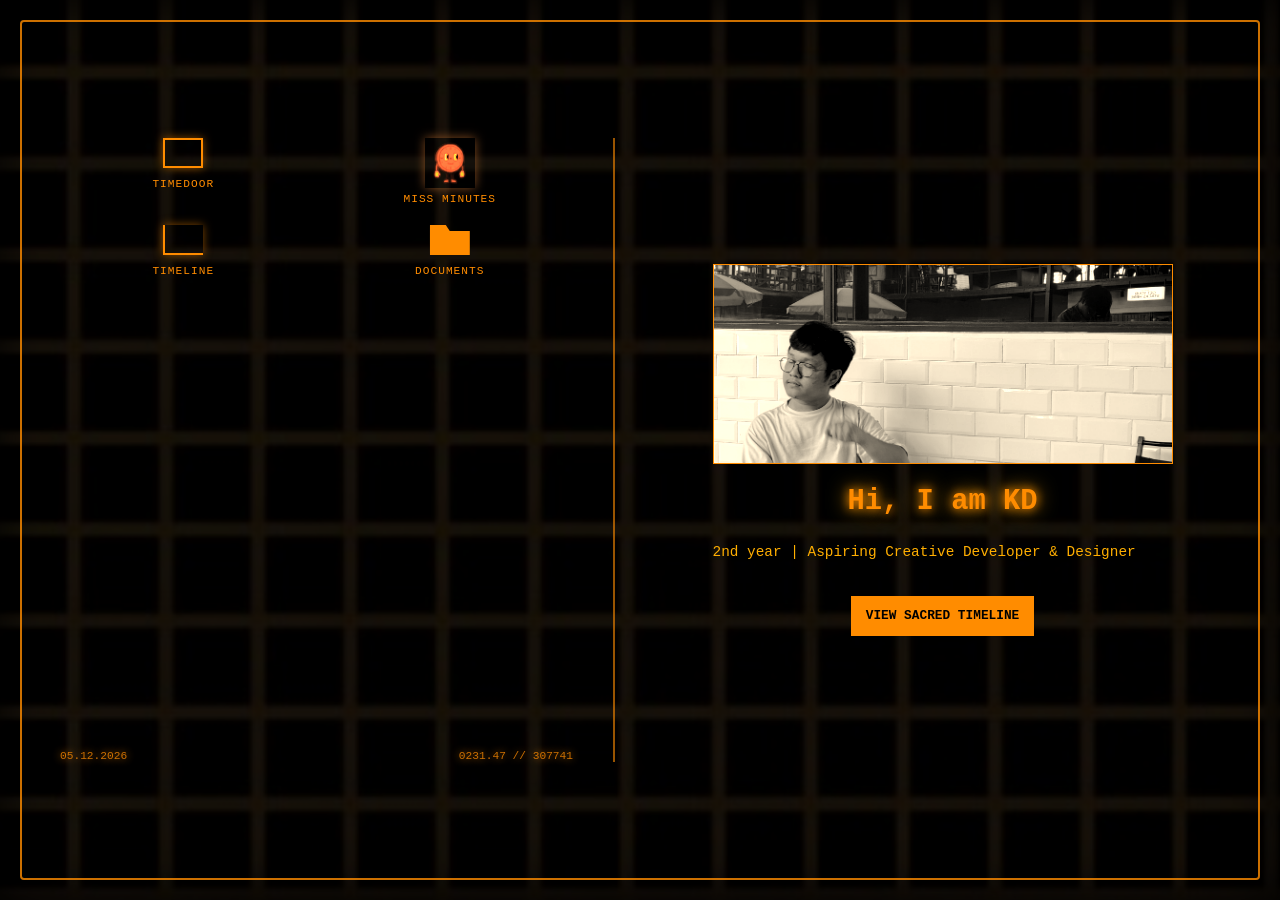
==== index.html @ 542b7408 "Add favicon link to index.html Added favicon link to the head section of the HTML." ====
<!DOCTYPE html>
<html lang="en">
<head>
  <meta charset="UTF-8">
  <meta name="viewport" content="width=device-width, initial-scale=1.0">
  <title>Home</title>
  <link rel="stylesheet" href="ui.css">
  <link rel="icon" type="image/x-icon" href="./assets/icons/miss-minute.ico"> 
</head>
<body class="home-page">
  <!-- Monitor Container -->
  <div class="monitor-container">
    <div class="screen-frame">
      <div class="monitor-content">
        
        <!-- Left Terminal UI -->
        <section class="terminal-ui">
          <!-- Grid Menu with Clickable Links -->
          <div class="grid-menu">
            <div class="menu-item">
              <a href="index.html">
                <div class="icon-box"></div>
                <span>TIMEDOOR</span>
              </a>
            </div>
            <div class="menu-item">
              <a href="about.html">
                <img src="./assets/projects/idle/miss-minute-idle-0.png" alt="Miss Minutes" class="menu-icon">
                <span>MISS MINUTES</span>
              </a>
            </div>
            <div class="menu-item">
              <a href="project.html">
                <div class="icon-graph"></div>
                <span>TIMELINE</span>
              </a>
            </div>
            <div class="menu-item">
              <a href="contact.html">
                <div class="icon-folder"></div>
                <span>DOCUMENTS</span>
              </a>
            </div>
          </div>

          <!-- Footer Stats -->
          <div class="footer-stats">
    <span>05.12.2026</span>
    <span>0231.47 // 307741</span>
          </div>
        </section>

        <!-- Right Profile Card -->
        <section class="profile-card-container">
          <div class="profile-box fade-in">
            <div class="profile-img-wrap">
              <img src="./assets/personal pic.jpg" alt="ARGATE Profile Picture" class="profile-pic">
            </div>
            <div class="profile-info">
              <h1 class="glitch-text">Hi, I am KD</h1>
              <p class="subject-tag">2nd year | Aspiring Creative Developer & Designer</p>
              <a href="project.html" class="tva-btn">VIEW SACRED TIMELINE</a>
            </div>
          </div>
        </section>

      </div>
    </div>
  </div>
  <script src="function.js"></script>
</body>
</html>
---- ui.css ----
/* --- TVA TEMPAD CORE VARIABLES --- */
:root {
  --tva-orange: #ff8c00;
  --tva-amber: #ffae00;
  --tva-dark-brn: #1a0f00;
  --tva-bg-tan: #c5b358;
  --tva-screen-bg: #0d0800;
  --tva-border: #5e3a00;
  --tva-glow: 0 0 10px rgba(255, 140, 0, 0.5);
}

/* --- Global Reset & CRT Styling --- */
* { margin: 0; padding: 0; box-sizing: border-box; }

a {
  text-decoration: none;
  color: inherit;
}

/* --- Background Image --- */
body.home-page {
  font-family: 'Courier New', Courier, monospace;
  height: 100vh;
  width: 100vw;
  display: flex;
  overflow: hidden;
  background-image: url("assets/bg.jpg"); /* <-- your image path */
  background-size: cover;
  background-position: center;
  background-repeat: no-repeat;
}

/* Dark overlay for readability */
body.home-page::before {
  content: "";
  position: absolute;
  top: 0; left: 0; right: 0; bottom: 0;
  background: rgba(0,0,0,0.6);
  z-index: 0;
}

.monitor-container,
.screen-frame {
  position: relative;
  z-index: 1;
}

/* --- Monitor Container Full Screen --- */
.monitor-container {
  width: 100vw;
  height: 100vh;
  position: relative;
  padding: 0;
  box-shadow: var(--tva-glow);
}

.screen-frame {
  height: 100%;
  width: 100%;
  padding: 40px;
  position: relative;
  box-shadow: inset 0 0 50px black;
  border: none;
  overflow: hidden;
}

.screen-frame::before {
  content: "";
  position: absolute;
  top: 20px; left: 20px; right: 20px; bottom: 20px;
  border: 2px solid var(--tva-orange);
  border-radius: 4px;
  pointer-events: none;
  opacity: 0.8;
}

/* --- Layout Adjustments for Large Screen --- */
.monitor-content {
  display: grid;
  grid-template-columns: 1fr 1fr;
  gap: 50px;
  height: 100%;
  padding: 20px;
  z-index: 5;
  position: relative;
  align-items: center;
  flex: 1;                   /* fills available space */
  overflow: hidden;
}

/* --- Left Terminal UI --- */
.terminal-ui {
  text-align: left;
  color: var(--tva-orange);
  border-right: 2px solid rgba(255, 140, 0, 0.6);
  padding-right: 40px;
  height: 80%;
  display: flex;
  flex-direction: column;
  justify-content: space-between;
}

.grid-menu {
  display: grid;
  grid-template-columns: repeat(2, 1fr);
  gap: 20px;
  margin-bottom: 40px;
}

.menu-item {
  display: flex;
  flex-direction: column;
  align-items: center;
  font-size: 0.7rem;
  letter-spacing: 1px;
}

.menu-item a {
  display: flex;
  flex-direction: column;
  align-items: center;
  color: var(--tva-orange);
  transition: 0.3s;
}

.menu-item a:hover {
  color: var(--tva-amber);
  transform: scale(1.05);
}

.menu-icon {
  width: 50px;
  height: 50px;
  margin-bottom: 5px;
  filter: sepia(1) saturate(5) hue-rotate(-30deg);
  box-shadow: var(--tva-glow);
}

/* Placeholder Icons */
.icon-box, .icon-graph, .icon-folder {
  box-shadow: var(--tva-glow);
}

.icon-box { width: 40px; height: 30px; border: 2px solid var(--tva-orange); margin-bottom: 10px; }
.icon-graph { width: 40px; height: 30px; border-left: 2px solid var(--tva-orange); border-bottom: 2px solid var(--tva-orange); margin-bottom: 10px; }
.icon-folder { width: 40px; height: 30px; background: var(--tva-orange); clip-path: polygon(0 0, 40% 0, 50% 20%, 100% 20%, 100% 100%, 0 100%); margin-bottom: 10px; }

/* Footer Stats */
.footer-stats {
  display: flex;
  justify-content: space-between;
  margin-top: 30px;
  font-size: 0.7rem;
  opacity: 0.8;
  text-shadow: 0 0 8px var(--tva-orange);
}

/* --- Right Side: Profile Card --- */
.profile-card-container {
  display: flex;
  align-items: center;
  justify-content: center;
  height: 100%;             /* ensures it respects the screen-frame */
  overflow: hidden;
  position: relative;
}

.profile-box {
  padding: 20px;
  width: 95%;               /* responsive width inside frame */
  max-width: 500px;         /* cap on desktop */
  max-height: 90%;          /* ensures it never exceeds frame height */
  text-align: center;
  border-radius: 8px;
  overflow-y: auto;         /* scrolls internally if content is too tall */
}

.profile-img-wrap {
  border: 1px solid var(--tva-orange);
  margin-bottom: 15px;
  overflow: hidden;
  height: 200px;
}

.profile-pic {
  width: 100%;
  height: 100%;
  object-fit: cover;
  filter: grayscale(100%) contrast(1.2) sepia(0.5);
}

.profile-info {
  display: flex;
  flex-direction: column;
  align-items: flex-start;
  text-align: justify;
  line-height: 1.6;
  word-wrap: break-word;  /* Breaks long words */
  overflow-wrap: break-word;
}

.profile-info h1 {
  font-size: 1.8rem;
  margin-bottom: 1rem;
  text-align: center;
  width: 100%;
  color: var(--tva-orange);
  text-shadow: 0 0 10px var(--tva-orange), 0 0 20px var(--tva-amber);
}

.profile-info p {
  font-size: 0.9rem;
  color: var(--tva-amber);
  margin-bottom: 1rem;
}

.profile-box::-webkit-scrollbar {
  display: none;             /* hide scrollbar (Chrome, Safari, Edge) */
}

/* --- TVA Buttons --- */
.tva-btn {
  background: var(--tva-orange);
  color: black;
  border: none;
  padding: 10px 15px;
  font-weight: bold;
  text-transform: uppercase;
  cursor: pointer;
  display: inline-block;
  font-size: 0.8rem;
  transition: 0.3s;
  margin-top: 1rem;
  align-self: center;
}

.tva-btn:hover {
  background: white;
  box-shadow: 0 0 20px white;
}

/* --- Glitch Animation --- */
.glitch-text {
  animation: flicker 0.2s infinite;
}

@keyframes flicker {
  0% { opacity: 0.9; }
  100% { opacity: 1; }
}

/* --- Fade In --- */
.fade-in { opacity: 0; animation: fadeIn 1.5s forwards; }
@keyframes fadeIn { to { opacity: 1; transform: translateY(0); } }

/* --- Responsive Adjustments --- */
@media (max-width: 1024px) {
  .profile-box {
    max-width: 90%;
    max-height: 85%;
  }
}

@media (max-width: 768px) {
  .monitor-content {
    grid-template-columns: 1fr;
    gap: 20px;
    padding: 10px;
  }

  .terminal-ui {
    border-right: none;
    border-bottom: 2px solid rgba(255, 140, 0, 0.6);
    padding-right: 0;
    padding-bottom: 20px;
  }

  .profile-box {
    max-width: 95%;
    max-height: 80%;
    margin: 0 auto;
  }

  .profile-info p {
    font-size: 0.85rem;
  }
}

@media (max-width: 480px) {
  .profile-box {
    padding: 15px;
    max-height: 75%;
  }

  .profile-info h1 {
    font-size: 1.4rem;
  }

  .profile-info p {
    font-size: 0.8rem;
    line-height: 1.4;
  }
}

.action-list {
  flex: 1;
  display: flex;
  flex-direction: column;
  margin-bottom: 10px;
}

.action-buttons {
  display: flex;
  flex-direction: column;
  gap: 10px;
}

.action-buttons button {
  background: rgba(255, 140, 0, 0.1);
  color: var(--tva-orange);
  border: none;
  padding: 10px 15px;
  font-size: 0.85rem;
  text-transform: uppercase;
  cursor: pointer;
  transition: 0.3s;
  text-align: left;
  box-shadow: 0 0 10px rgba(255, 140, 0, 0.5);
  border-radius: 4px;
  width: 100%;
}

.action-buttons button:hover {
  background: var(--tva-orange);
  color: black;
  box-shadow: 0 0 15px var(--tva-amber);
}

/* Responsive scaling */
@media (max-width: 768px) {
  .action-buttons button {
    font-size: 0.75rem;
    padding: 8px 12px;
  }
}

@media (max-width: 480px) {
  .action-buttons button {
    font-size: 0.7rem;
    padding: 6px 10px;
  }
}

/* Skills icons */
.skills-icons {
  display: flex;
  flex-wrap: wrap;
  gap: 15px;
  justify-content: center;
}

.skills-icons div {
  display: flex;
  flex-direction: column;
  align-items: center;
  width: 70px;
}

.skills-icons img {
  width: 40px;
  height: 40px;
  margin-bottom: 5px;
  filter: drop-shadow(0 0 5px var(--tva-orange));
}

/* Image card grid */
.card-grid {
  display: grid;
  grid-template-columns: repeat(auto-fit, minmax(140px, 1fr));
  gap: 15px;
  width: 100%;
}

.card {
  background: rgba(255, 140, 0, 0.1);
  box-shadow: 0 0 10px rgba(255, 140, 0, 0.5);
  border-radius: 6px;
  overflow: hidden;
  text-align: center;
  transition: transform 0.3s;
}

.card:hover {
  transform: scale(1.05);
  box-shadow: 0 0 15px var(--tva-amber);
}

.card img {
  width: 100%;
  height: 120px;
  object-fit: cover;
}

.card p {
  font-size: 0.8rem;
  color: var(--tva-amber);
  padding: 5px;
}

/* Responsive adjustments */
@media (max-width: 768px) {
  .card-grid {
    grid-template-columns: repeat(auto-fit, minmax(120px, 1fr));
  }
  .card img {
    height: 100px;
  }
}

@media (max-width: 480px) {
  .card-grid {
    grid-template-columns: repeat(auto-fit, minmax(100px, 1fr));
  }
  .card img {
    height: 80px;
  }
}

/* Toolbar above profile box */
.info-toolbar {
  display: flex;
  flex-wrap: wrap;
  justify-content: center;   /* centers horizontally */
  align-items: center;       /* keeps vertical alignment */
  gap: 12px;
  margin-bottom: 20px;
  width: 100%;
}

.info-toolbar button {
  background: rgba(255, 140, 0, 0.1);
  color: var(--tva-orange);
  border: none;
  padding: 8px 14px;
  font-size: 0.85rem;
  text-transform: uppercase;
  cursor: pointer;
  transition: 0.3s;
  box-shadow: 0 0 10px rgba(255, 140, 0, 0.5);
  border-radius: 4px;
}

.info-toolbar button:hover,
.info-toolbar button.active {
  background: var(--tva-orange);
  color: black;
  box-shadow: 0 0 15px var(--tva-amber);
}

/* Responsive adjustments */
@media (max-width: 768px) {
  .info-toolbar {
    gap: 8px;
  }
  .info-toolbar button {
    font-size: 0.75rem;
    padding: 6px 10px;
  }
}

@media (max-width: 480px) {
  .info-toolbar {
    flex-direction: column;   /* stack vertically on small screens */
    align-items: center;      /* keep centered */
  }
  .info-toolbar button {
    width: 100%;
    max-width: 200px;
  }
}

/* Timeline wrapper: allow vertical scroll */
.timeline-wrapper {
  display: flex;
  justify-content: center;
  align-items: flex-start;
  width: 100%;
  height: 100%;
  overflow-y: auto;          /* enable vertical scrolling */
  overflow-x: hidden;        /* prevent horizontal cut-off */
  scrollbar-width: none;     /* Firefox */
  -ms-overflow-style: none;  /* IE */
}
.timeline-wrapper::-webkit-scrollbar { display: none; }

/* Timeline container */
.timeline-container {
  padding: 2rem;
  text-align: center;
  position: relative;
  max-width: 800px;
  width: 100%;
  overflow: visible;          /* cards can expand outward */
}

/* Timeline trunk */
.timeline {
  position: relative;
  display: flex;
  flex-direction: column;
  align-items: center;
  overflow: visible;
}
.timeline::before {
  content: '';
  position: absolute;
  left: 50%;
  top: 0;
  bottom: 0;
  width: 4px;
  background: var(--tva-orange);
  transform: translateX(-50%);
  box-shadow: 0 0 15px var(--tva-orange), 0 0 30px var(--tva-amber);
}

/* Timeline items */
.timeline-item {
  position: relative;
  width: 100%;
  margin: 5rem 0;
  opacity: 0;
  transform: translateY(20px);
  transition: opacity 1s ease, transform 1s ease;
  overflow: visible !important;
}

.timeline-item.visible {
  opacity: 1;
  transform: translateY(0);
}

/* Orb markers */
.orb {
  position: absolute;
  left: 50%;
  top: 0;
  transform: translate(-50%, -50%);
  width: 16px;
  height: 16px;
  background: var(--tva-orange);
  border-radius: 50%;
  box-shadow: 0 0 12px var(--tva-orange), 0 0 24px var(--tva-amber);
}

/* Branch curves with flowing animation */
.branch {
  position: absolute;
  top: 0;
  width: 100px;
  height: 50px;
}
.branch path {
  stroke: var(--tva-orange);
  stroke-width: 2.5;
  fill: none;
  filter: drop-shadow(0 0 6px var(--tva-orange));
  stroke-dasharray: 300;      /* length of path */
  stroke-dashoffset: 300;
  animation: drawBranch 1.5s ease forwards;
}
@keyframes drawBranch {
  to { stroke-dashoffset: 0; }
}

/* Flip cards */
.flip-card {
  position: absolute;
  top: 0;
  transform: translateY(-50%);
  width: 180px;
  height: 110px;
  perspective: 1000px;
  cursor: pointer;
  z-index: 5;
}
.flip-card-inner {
  width: 100%;
  height: 100%;
  transition: transform 0.8s, width 0.8s, height 0.8s;
  transform-style: preserve-3d;
}
.flip-card.flipped .flip-card-inner {
  transform: rotateY(180deg);
  width: 220px;
  height: 165px;
}

/* Right‑side cards (ByteMeds, Snake Game, Future Projects) */
.flip-card.right-card {
  width: 180px;
  height: 110px;
}
/* RIGHT SIDE FLIP */
.flip-card.right-card.flipped .flip-card-inner {
  transform: rotateY(-180deg);
  width: 220px;
  height: 165px;
}

/* Card faces */
.flip-card-front, .flip-card-back {
  position: absolute;
  width: 100%;
  height: 100%;
  backface-visibility: hidden;
  border: 1px solid var(--tva-orange);
  border-radius: 10px;
  padding: 1rem;
  background: rgba(20,20,20,0.85);
  color: var(--tva-amber);
  box-shadow: 0 0 12px var(--tva-orange), 0 0 24px var(--tva-amber);
  text-shadow: 0 0 6px var(--tva-orange), 0 0 12px var(--tva-amber);
  overflow-wrap: break-word;
}

.flip-card-back {
  transform: rotateY(180deg);
  overflow-y: auto;          /* keep scrolling if text is long */
  scrollbar-width: none;     /* Firefox */
  -ms-overflow-style: none;  /* IE/Edge */
}

/* Hide scrollbar for WebKit browsers */
.flip-card-back::-webkit-scrollbar {
  display: none;
}

/* Glitch text effect */
.glitch-text {
  position: relative;
  color: var(--tva-orange);
  animation: flicker 0.2s infinite;
}
.glitch-text::before,
.glitch-text::after {
  content: attr(data-text);
  position: absolute;
  left: 0;
  width: 100%;
  overflow: hidden;
  clip: rect(0, 900px, 0, 0);
}
.glitch-text::before {
  animation: glitchTop 1s infinite linear alternate-reverse;
  color: var(--tva-amber);
}
.glitch-text::after {
  animation: glitchBottom 1s infinite linear alternate-reverse;
  color: #fff;  
}

@keyframes flicker {
  0% { opacity: 0.9; }
  100% { opacity: 1; }
}
@keyframes glitchTop {
  0% { clip: rect(0, 9999px, 0, 0); }
  50% { clip: rect(0, 9999px, 100%, 0); transform: translate(-2px, -2px); }
  100% { clip: rect(0, 9999px, 0, 0); }
}
@keyframes glitchBottom {
  0% { clip: rect(0, 9999px, 0, 0); }
  50% { clip: rect(0, 9999px, 100%, 0); transform: translate(2px, 2px); }
  100% { clip: rect(0, 9999px, 0, 0); }
}

.flip-card-front h2 { margin: 0; font-size: 1rem; color: var(--tva-orange); }
.flip-card-front small { color: var(--tva-amber); font-size: 0.85rem; }
.flip-card-back { transform: rotateY(180deg); overflow-y: auto; }

/* Alignment */
.timeline-item:nth-child(odd) .branch { left: 50%; }
.timeline-item:nth-child(odd) .flip-card {  left: calc(50% + 70px); }

/* Right side cards anchored closer to trunk */
/* Right side branch */
.timeline-item:nth-child(even) .branch {
  right: 50%;
  transform: scaleX(-1);
}

/* RIGHT SIDE CARD FIX */
.timeline-item:nth-child(even) .flip-card.right-card {
  left: calc(50% - 290px);
  right: calc(50% + 90px);
  transform-origin: left center;
}

/* Expanded state */
.timeline-item:nth-child(even) .flip-card.right-card.flipped {
  z-index: 20;
}
/* Responsive scaling */
@media (max-width: 768px) {
  .branch { width: 65px; height: 35px; }
  .flip-card { width: 160px; height: 100px; }
  .flip-card.flipped .flip-card-inner { width: 210px; height: 150px; }
  .flip-card.right-card { width: 180px; height: 105px; }
  .flip-card.right-card.flipped .flip-card-inner {
    transform: rotateY(-180deg);
    width: 230px; height: 160px;
  }
  .timeline-item:nth-child(even) .flip-card.right-card { right: calc(50% - 15px); }
}

@media (max-width: 480px) {
  .branch { width: 55px; height: 30px; }
  .flip-card { width: 140px; height: 90px; }
  .flip-card.flipped .flip-card-inner { width: 190px; height: 130px; }
  .flip-card.right-card { width: 160px; height: 95px; }
  .flip-card.right-card.flipped .flip-card-inner {
    transform: rotateY(-180deg);
    width: 200px; height: 140px;
  }
  .timeline-item:nth-child(even) .flip-card.right-card { right: calc(50% - 10px); }
}

/* Image inside flip card */
.flip-card-front img,
.flip-card-back img {
  width: 100%;
  height: 90px;        /* smaller height */
  object-fit: cover;   /* crop to fit neatly */
  border-bottom: 1px solid var(--tva-orange);
  margin-bottom: 8px;
}

/* Adjust card text spacing */
.flip-card-front h2,
.flip-card-back h3 {
  font-size: 0.9rem;
  margin: 0 0 6px 0;
}

.flip-card-front small {
  font-size: 0.75rem;
  color: var(--tva-amber);
}
.flip-card-back p {
  font-size: 0.8rem;
  line-height: 1.4;
}



/* Container & Bubble */
.mm-container {
    position: fixed;
    bottom: 50px;
    right: 50px;
    z-index: 10000;
    display: flex;
    flex-direction: column;
    align-items: center;
    cursor: grab;
    transition: transform 0.5s cubic-bezier(0.175, 0.885, 0.32, 1.275);
    user-select: none;
}

.mm-sprite {
    width: 120px;
    height: 120px;
    background-size: contain;
    background-repeat: no-repeat;
    background-position: center;
    image-rendering: pixelated; /* Optional: keeps art sharp */
}

/* SLEEPING (6 Frames) */
.mm-sprite.sleeping {
    animation: mm-sleep 1.8s steps(1) infinite !important;
}
@keyframes mm-sleep {
    0%, 16.6% { background-image: url('assets/projects/sleeping/miss-minute-sleeping-0.png'); }
    16.7%, 33.2% { background-image: url('assets/projects/sleeping/miss-minute-sleeping-1.png'); }
    33.3%, 49.8% { background-image: url('assets/projects/sleeping/miss-minute-sleeping-2.png'); }
    50%, 66.5% { background-image: url('assets/projects/sleeping/miss-minute-sleeping-3.png'); }
    66.6%, 83.1% { background-image: url('assets/projects/sleeping/miss-minute-sleeping-4.png'); }
    83.2%, 100% { background-image: url('assets/projects/sleeping/miss-minute-sleeping-5.png'); }
}

/* WALKING (9 Frames) */
.mm-sprite.walking {
    animation: mm-walk 0.9s steps(1) infinite !important;
}
@keyframes mm-walk {
    0%, 11.1% { background-image: url('assets/projects/walking/miss-minute-walking-0.png'); }
    11.2%, 22.2% { background-image: url('assets/projects/walking/miss-minute-walking-1.png'); }
    22.3%, 33.3% { background-image: url('assets/projects/walking/miss-minute-walking-2.png'); }
    33.4%, 44.4% { background-image: url('assets/projects/walking/miss-minute-walking-3.png'); }
    44.5%, 55.5% { background-image: url('assets/projects/walking/miss-minute-walking-4.png'); }
    55.6%, 66.6% { background-image: url('assets/projects/walking/miss-minute-walking-5.png'); }
    66.7%, 77.7% { background-image: url('assets/projects/walking/miss-minute-walking-6.png'); }
    77.8%, 88.8% { background-image: url('assets/projects/walking/miss-minute-walking-7.png'); }
    88.9%, 100% { background-image: url('assets/projects/walking/miss-minute-walking-8.png'); }
}

/* IDLE (6 Frames) */
.mm-sprite.idle {
    animation: mm-idle 1.2s steps(1) infinite !important;
}
@keyframes mm-idle {
    0%, 16.6% { background-image: url('assets/projects/idle/miss-minute-idle-0.png'); }
    16.7%, 33.2% { background-image: url('assets/projects/idle/miss-minute-idle-1.png'); }
    33.3%, 49.8% { background-image: url('assets/projects/idle/miss-minute-idle-2.png'); }
    50%, 66.5% { background-image: url('assets/projects/idle/miss-minute-idle-3.png'); }
    66.6%, 83.1% { background-image: url('assets/projects/idle/miss-minute-idle-4.png'); }
    83.2%, 100% { background-image: url('assets/projects/idle/miss-minute-idle-5.png'); }
}

/* GRAB (8 Frames) */
.mm-sprite.grab {
    animation: mm-grab 0.8s steps(1) infinite !important;
}
@keyframes mm-grab {
    0%, 12.5% { background-image: url('assets/projects/grab/miss-minute-grab-0.png'); }
    12.6%, 25% { background-image: url('assets/projects/grab/miss-minute-grab-1.png'); }
    25.1%, 37.5% { background-image: url('assets/projects/grab/miss-minute-grab-2.png'); }
    37.6%, 50% { background-image: url('assets/projects/grab/miss-minute-grab-3.png'); }
    50.1%, 62.5% { background-image: url('assets/projects/grab/miss-minute-grab-4.png'); }
    62.6%, 75% { background-image: url('assets/projects/grab/miss-minute-grab-5.png'); }
    75.1%, 87.5% { background-image: url('assets/projects/grab/miss-minute-grab-6.png'); }
    87.6%, 100% { background-image: url('assets/projects/grab/miss-minute-grab-7.png'); }
}

/* Speech Bubble */
.mm-speech-bubble {
    position: absolute;
    bottom: 130px;
    background: #ffae00;
    color: black;
    padding: 10px 15px;
    border-radius: 12px;
    font-size: 14px;
    font-weight: bold;
    border: 3px solid black;
    width: 160px;
    text-align: center;
    opacity: 0;
    transform: scale(0.5);
    transition: 0.3s cubic-bezier(0.175, 0.885, 0.32, 1.275);
    pointer-events: none;
}
.mm-speech-bubble.show {
    opacity: 1;
    transform: scale(1);
}

.profile-card-container p { 
    font-size: 0.9rem;
    color: var(--tva-amber);
    margin-bottom: 1rem;
}

/* Social icons */
.social-icons {
  display: flex;
  justify-content: center;
  gap: 20px;
  margin: 1rem 0;
}
.social-icons a img {
  width: 40px;
  height: 40px;
  filter: drop-shadow(0 0 6px var(--tva-orange));
  transition: transform 0.3s, filter 0.3s;
}
.social-icons a img:hover {
  transform: scale(1.2);
  filter: drop-shadow(0 0 12px var(--tva-amber));
}

/* Glitch effect */
.glitch-text { position: relative; color: var(--tva-orange); animation: flicker 0.2s infinite; }
.glitch-text::before, .glitch-text::after {
  content: attr(data-text);
  position: absolute; left: 0; width: 100%;
}
.glitch-text::before { color: var(--tva-amber); animation: glitchTop 1s infinite linear alternate-reverse; }
.glitch-text::after { color: #fff; animation: glitchBottom 1s infinite linear alternate-reverse; }
@keyframes flicker { 0%{opacity:0.9;}100%{opacity:1;} }
@keyframes glitchTop { 50%{transform:translate(-2px,-2px);} }
@keyframes glitchBottom { 50%{transform:translate(2px,2px);} }
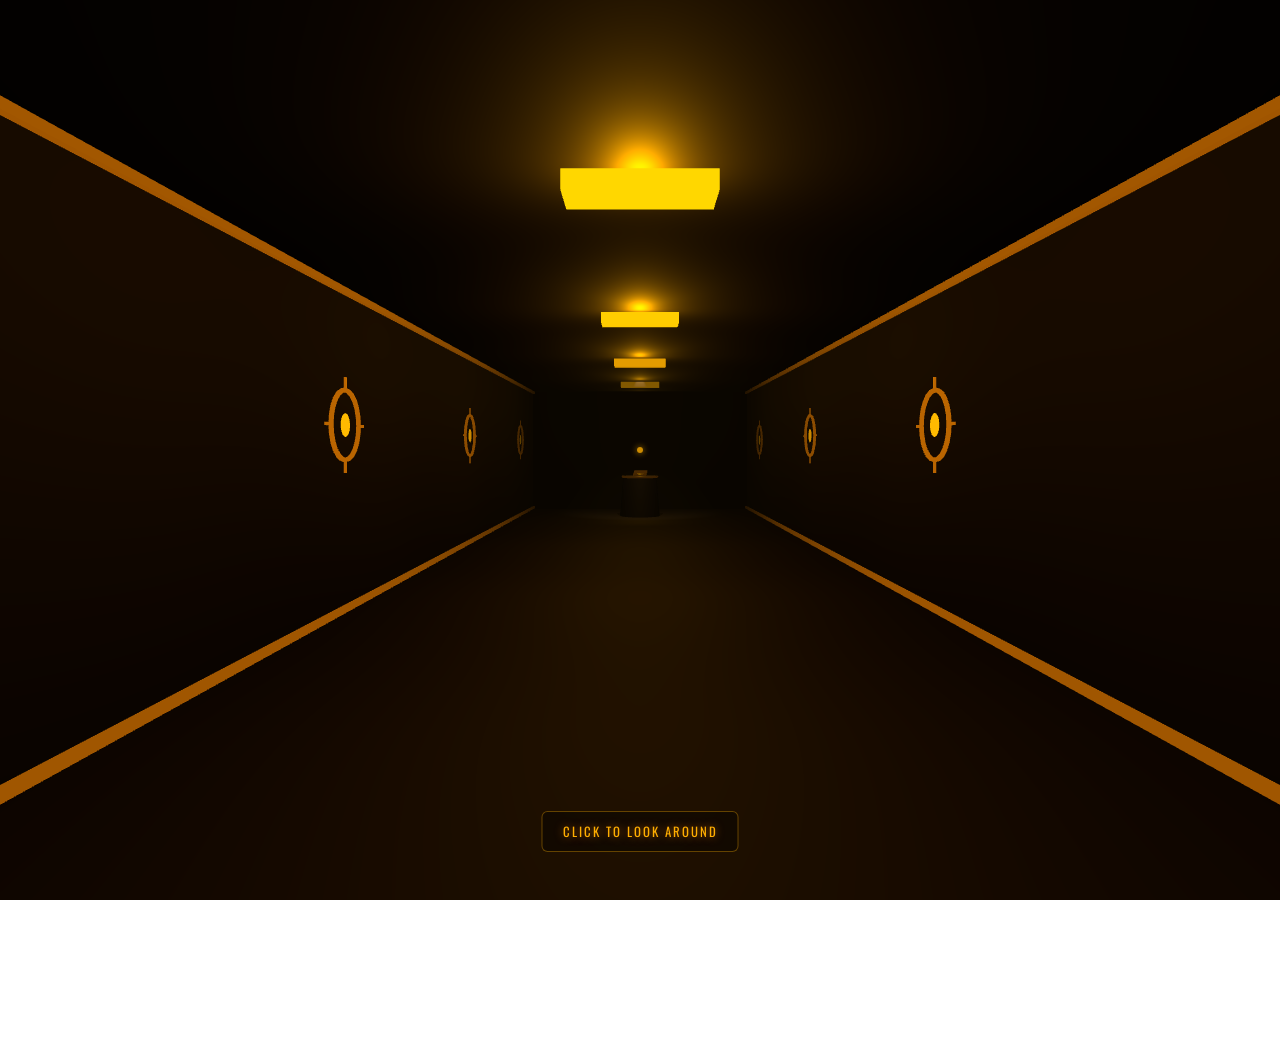
==== commit e4ed8b6a: "Rename main.html to index.html" ====
--- a/index.html
+++ b/index.html
@@ -1,72 +1,144 @@
-<!DOCTYPE html>
-<html lang="en">
-<head>
-  <meta charset="UTF-8">
-  <meta name="viewport" content="width=device-width, initial-scale=1.0">
-  <title>Home</title>
-  <link rel="stylesheet" href="ui.css">
-  <link rel="icon" type="image/x-icon" href="./assets/icons/miss-minute.ico"> 
-</head>
-<body class="home-page">
-  <!-- Monitor Container -->
-  <div class="monitor-container">
-    <div class="screen-frame">
-      <div class="monitor-content">
-        
-        <!-- Left Terminal UI -->
-        <section class="terminal-ui">
-          <!-- Grid Menu with Clickable Links -->
-          <div class="grid-menu">
-            <div class="menu-item">
-              <a href="index.html">
-                <div class="icon-box"></div>
-                <span>TIMEDOOR</span>
-              </a>
-            </div>
-            <div class="menu-item">
-              <a href="about.html">
-                <img src="./assets/projects/idle/miss-minute-idle-0.png" alt="Miss Minutes" class="menu-icon">
-                <span>MISS MINUTES</span>
-              </a>
-            </div>
-            <div class="menu-item">
-              <a href="project.html">
-                <div class="icon-graph"></div>
-                <span>TIMELINE</span>
-              </a>
-            </div>
-            <div class="menu-item">
-              <a href="contact.html">
-                <div class="icon-folder"></div>
-                <span>DOCUMENTS</span>
-              </a>
-            </div>
-          </div>
-
-          <!-- Footer Stats -->
-          <div class="footer-stats">
-    <span>05.12.2026</span>
-    <span>0231.47 // 307741</span>
-          </div>
-        </section>
-
-        <!-- Right Profile Card -->
-        <section class="profile-card-container">
-          <div class="profile-box fade-in">
-            <div class="profile-img-wrap">
-              <img src="./assets/personal pic.jpg" alt="ARGATE Profile Picture" class="profile-pic">
-            </div>
-            <div class="profile-info">
-              <h1 class="glitch-text">Hi, I am KD</h1>
-              <p class="subject-tag">2nd year | Aspiring Creative Developer & Designer</p>
-              <a href="project.html" class="tva-btn">VIEW SACRED TIMELINE</a>
-            </div>
-          </div>
-        </section>
-
-      </div>
-    </div>
-  </div>
-  <script src="function.js"></script>
-</body>
-</html>
+<!DOCTYPE html>
+<html lang="en">
+<head>
+  <meta charset="UTF-8">
+  <meta name="viewport" content="width=device-width, initial-scale=1.0">
+  <title>Home</title>
+  <link rel="stylesheet" href="ui.css">
+  <link rel="icon" type="image/x-icon" href="assets/icons/miss-minute.ico">
+</head>
+<body class="home-page">
+
+  <!-- ============ 3D TVA Headquarters scene ============ -->
+  <div id="tva-scene-root"></div>
+
+  <div id="tva-crosshair" aria-hidden="true"></div>
+
+  <div id="tva-click-to-look">Click to look around</div>
+  <div id="tva-move-hint">W A S D to walk</div>
+
+  <div id="tva-interact-prompt">
+    <span class="key-badge">E</span>
+    <span class="prompt-label">Interact</span>
+  </div>
+
+  <div id="tva-joystick-base">
+    <div id="tva-joystick-nub"></div>
+  </div>
+
+  <!-- ============ Cinematic intro ============ -->
+  <div id="cinematic-intro">
+    <div id="intro-text"></div>
+    <div id="intro-skip-hint">Click or press any key to skip</div>
+  </div>
+
+  <!-- ============ Portfolio overlay (opened via the Tempad) ============ -->
+  <div id="portfolio-overlay">
+    <button id="portfolio-close-btn" type="button">
+      <svg viewBox="0 0 24 24"><path d="M6 6l12 12M18 6L6 18" stroke-linecap="round"/></svg>
+      Exit Tempad
+    </button>
+
+    <!-- Ambient depth layers behind the glass -->
+    <div class="stage-backdrop"></div>
+    <div class="stage-motes">
+      <span></span><span></span><span></span><span></span><span></span><span></span>
+    </div>
+
+    <!-- Monitor Container -->
+    <div class="monitor-container">
+      <div class="monitor-rig">
+        <div class="screen-frame">
+          <div class="crt-overlay"></div>
+
+          <div class="monitor-content">
+
+            <!-- Left Terminal UI -->
+            <section class="terminal-ui">
+              <div class="terminal-ui-top">
+                <div class="temporal-aperture" aria-hidden="true">
+                  <svg viewBox="0 0 100 100">
+                    <circle class="ring-outer" cx="50" cy="50" r="46"/>
+                    <circle class="ring-mid" cx="50" cy="50" r="34"/>
+                    <circle class="ring-inner" cx="50" cy="50" r="22"/>
+                    <circle class="aperture-core" cx="50" cy="50" r="5"/>
+                    <line class="tick" x1="50" y1="4" x2="50" y2="12"/>
+                    <line class="tick" x1="50" y1="88" x2="50" y2="96"/>
+                    <line class="tick" x1="4" y1="50" x2="12" y2="50"/>
+                    <line class="tick" x1="88" y1="50" x2="96" y2="50"/>
+                  </svg>
+                </div>
+
+                <div class="terminal-eyebrow">TEMPAD OS // ACTIVE SESSION</div>
+
+                <!-- Grid Menu with Clickable Links -->
+                <div class="grid-menu">
+                  <div class="menu-item">
+                    <a href="main.html" class="active-program">
+                      <div class="menu-icon-wrap">
+                        <svg class="nav-icon" viewBox="0 0 24 24"><path d="M12 3c4 2 4 16 0 18M12 3c-4 2-4 16 0 18M4 12h16" stroke-linecap="round"/><rect x="3" y="3" width="18" height="18" rx="2"/></svg>
+                      </div>
+                      <span>TIMEDOOR</span>
+                    </a>
+                  </div>
+                  <div class="menu-item">
+                    <a href="about.html">
+                      <div class="menu-icon-wrap">
+                        <svg class="nav-icon" viewBox="0 0 24 24"><circle cx="12" cy="8" r="4"/><path d="M4 21c0-4.4 3.6-8 8-8s8 3.6 8 8" stroke-linecap="round"/></svg>
+                      </div>
+                      <span>MISS MINUTES</span>
+                    </a>
+                  </div>
+                  <div class="menu-item">
+                    <a href="project.html">
+                      <div class="menu-icon-wrap">
+                        <svg class="nav-icon" viewBox="0 0 24 24"><path d="M4 20V10M4 10a4 4 0 0 1 4-4h4M12 6a4 4 0 0 1 4 4v10M4 6h4M16 16h4" stroke-linecap="round" stroke-linejoin="round"/><circle cx="4" cy="4" r="2" fill="currentColor"/><circle cx="20" cy="20" r="2" fill="currentColor"/></svg>
+                      </div>
+                      <span>TIMELINE</span>
+                    </a>
+                  </div>
+                  <div class="menu-item">
+                    <a href="contact.html">
+                      <div class="menu-icon-wrap">
+                        <svg class="nav-icon" viewBox="0 0 24 24"><path d="M6 2h9l3 3v17H6z" stroke-linejoin="round"/><path d="M15 2v3h3" stroke-linejoin="round"/><path d="M9 12h6M9 16h6" stroke-linecap="round"/></svg>
+                      </div>
+                      <span>DOCUMENTS</span>
+                    </a>
+                  </div>
+                </div>
+              </div>
+
+              <!-- Footer Stats -->
+              <div class="footer-stats">
+                <span>05.12.2026</span>
+                <span>0231.47 // 307741</span>
+              </div>
+            </section>
+
+            <!-- Right Profile Card -->
+            <section class="profile-card-container">
+              <div class="profile-box fade-in">
+                <div class="profile-img-wrap">
+                  <img src="../portfolio copy/assets/personal pic.jpg" alt="ARGATE Profile Picture" class="profile-pic">
+                </div>
+                <div class="profile-info">
+                  <h1 class="glitch-text" data-text="Hi, I am KD">Hi, I am KD</h1>
+                  <p class="subject-tag">2nd year | Aspiring Creative Developer &amp; Designer</p>
+                  <a href="project.html" class="tva-btn">VIEW SACRED TIMELINE</a>
+                </div>
+              </div>
+            </section>
+
+          </div>
+        </div>
+      </div>
+    </div>
+  </div>
+
+  <script src="vendor/three.min.js"></script>
+  <script src="scene/tva-scene.js"></script>
+  <script src="scene/tva-intro.js"></script>
+  <script src="scene/tva-controls.js"></script>
+  <script src="function.js"></script>
+</body>
+</html>
--- a/ui.css
+++ b/ui.css
@@ -1,893 +1,1752 @@
-/* --- TVA TEMPAD CORE VARIABLES --- */
-:root {
-  --tva-orange: #ff8c00;
-  --tva-amber: #ffae00;
-  --tva-dark-brn: #1a0f00;
-  --tva-bg-tan: #c5b358;
-  --tva-screen-bg: #0d0800;
-  --tva-border: #5e3a00;
-  --tva-glow: 0 0 10px rgba(255, 140, 0, 0.5);
-}
-
-/* --- Global Reset & CRT Styling --- */
-* { margin: 0; padding: 0; box-sizing: border-box; }
-
-a {
-  text-decoration: none;
-  color: inherit;
-}
-
-/* --- Background Image --- */
-body.home-page {
-  font-family: 'Courier New', Courier, monospace;
-  height: 100vh;
-  width: 100vw;
-  display: flex;
-  overflow: hidden;
-  background-image: url("assets/bg.jpg"); /* <-- your image path */
-  background-size: cover;
-  background-position: center;
-  background-repeat: no-repeat;
-}
-
-/* Dark overlay for readability */
-body.home-page::before {
-  content: "";
-  position: absolute;
-  top: 0; left: 0; right: 0; bottom: 0;
-  background: rgba(0,0,0,0.6);
-  z-index: 0;
-}
-
-.monitor-container,
-.screen-frame {
-  position: relative;
-  z-index: 1;
-}
-
-/* --- Monitor Container Full Screen --- */
-.monitor-container {
-  width: 100vw;
-  height: 100vh;
-  position: relative;
-  padding: 0;
-  box-shadow: var(--tva-glow);
-}
-
-.screen-frame {
-  height: 100%;
-  width: 100%;
-  padding: 40px;
-  position: relative;
-  box-shadow: inset 0 0 50px black;
-  border: none;
-  overflow: hidden;
-}
-
-.screen-frame::before {
-  content: "";
-  position: absolute;
-  top: 20px; left: 20px; right: 20px; bottom: 20px;
-  border: 2px solid var(--tva-orange);
-  border-radius: 4px;
-  pointer-events: none;
-  opacity: 0.8;
-}
-
-/* --- Layout Adjustments for Large Screen --- */
-.monitor-content {
-  display: grid;
-  grid-template-columns: 1fr 1fr;
-  gap: 50px;
-  height: 100%;
-  padding: 20px;
-  z-index: 5;
-  position: relative;
-  align-items: center;
-  flex: 1;                   /* fills available space */
-  overflow: hidden;
-}
-
-/* --- Left Terminal UI --- */
-.terminal-ui {
-  text-align: left;
-  color: var(--tva-orange);
-  border-right: 2px solid rgba(255, 140, 0, 0.6);
-  padding-right: 40px;
-  height: 80%;
-  display: flex;
-  flex-direction: column;
-  justify-content: space-between;
-}
-
-.grid-menu {
-  display: grid;
-  grid-template-columns: repeat(2, 1fr);
-  gap: 20px;
-  margin-bottom: 40px;
-}
-
-.menu-item {
-  display: flex;
-  flex-direction: column;
-  align-items: center;
-  font-size: 0.7rem;
-  letter-spacing: 1px;
-}
-
-.menu-item a {
-  display: flex;
-  flex-direction: column;
-  align-items: center;
-  color: var(--tva-orange);
-  transition: 0.3s;
-}
-
-.menu-item a:hover {
-  color: var(--tva-amber);
-  transform: scale(1.05);
-}
-
-.menu-icon {
-  width: 50px;
-  height: 50px;
-  margin-bottom: 5px;
-  filter: sepia(1) saturate(5) hue-rotate(-30deg);
-  box-shadow: var(--tva-glow);
-}
-
-/* Placeholder Icons */
-.icon-box, .icon-graph, .icon-folder {
-  box-shadow: var(--tva-glow);
-}
-
-.icon-box { width: 40px; height: 30px; border: 2px solid var(--tva-orange); margin-bottom: 10px; }
-.icon-graph { width: 40px; height: 30px; border-left: 2px solid var(--tva-orange); border-bottom: 2px solid var(--tva-orange); margin-bottom: 10px; }
-.icon-folder { width: 40px; height: 30px; background: var(--tva-orange); clip-path: polygon(0 0, 40% 0, 50% 20%, 100% 20%, 100% 100%, 0 100%); margin-bottom: 10px; }
-
-/* Footer Stats */
-.footer-stats {
-  display: flex;
-  justify-content: space-between;
-  margin-top: 30px;
-  font-size: 0.7rem;
-  opacity: 0.8;
-  text-shadow: 0 0 8px var(--tva-orange);
-}
-
-/* --- Right Side: Profile Card --- */
-.profile-card-container {
-  display: flex;
-  align-items: center;
-  justify-content: center;
-  height: 100%;             /* ensures it respects the screen-frame */
-  overflow: hidden;
-  position: relative;
-}
-
-.profile-box {
-  padding: 20px;
-  width: 95%;               /* responsive width inside frame */
-  max-width: 500px;         /* cap on desktop */
-  max-height: 90%;          /* ensures it never exceeds frame height */
-  text-align: center;
-  border-radius: 8px;
-  overflow-y: auto;         /* scrolls internally if content is too tall */
-}
-
-.profile-img-wrap {
-  border: 1px solid var(--tva-orange);
-  margin-bottom: 15px;
-  overflow: hidden;
-  height: 200px;
-}
-
-.profile-pic {
-  width: 100%;
-  height: 100%;
-  object-fit: cover;
-  filter: grayscale(100%) contrast(1.2) sepia(0.5);
-}
-
-.profile-info {
-  display: flex;
-  flex-direction: column;
-  align-items: flex-start;
-  text-align: justify;
-  line-height: 1.6;
-  word-wrap: break-word;  /* Breaks long words */
-  overflow-wrap: break-word;
-}
-
-.profile-info h1 {
-  font-size: 1.8rem;
-  margin-bottom: 1rem;
-  text-align: center;
-  width: 100%;
-  color: var(--tva-orange);
-  text-shadow: 0 0 10px var(--tva-orange), 0 0 20px var(--tva-amber);
-}
-
-.profile-info p {
-  font-size: 0.9rem;
-  color: var(--tva-amber);
-  margin-bottom: 1rem;
-}
-
-.profile-box::-webkit-scrollbar {
-  display: none;             /* hide scrollbar (Chrome, Safari, Edge) */
-}
-
-/* --- TVA Buttons --- */
-.tva-btn {
-  background: var(--tva-orange);
-  color: black;
-  border: none;
-  padding: 10px 15px;
-  font-weight: bold;
-  text-transform: uppercase;
-  cursor: pointer;
-  display: inline-block;
-  font-size: 0.8rem;
-  transition: 0.3s;
-  margin-top: 1rem;
-  align-self: center;
-}
-
-.tva-btn:hover {
-  background: white;
-  box-shadow: 0 0 20px white;
-}
-
-/* --- Glitch Animation --- */
-.glitch-text {
-  animation: flicker 0.2s infinite;
-}
-
-@keyframes flicker {
-  0% { opacity: 0.9; }
-  100% { opacity: 1; }
-}
-
-/* --- Fade In --- */
-.fade-in { opacity: 0; animation: fadeIn 1.5s forwards; }
-@keyframes fadeIn { to { opacity: 1; transform: translateY(0); } }
-
-/* --- Responsive Adjustments --- */
-@media (max-width: 1024px) {
-  .profile-box {
-    max-width: 90%;
-    max-height: 85%;
-  }
-}
-
-@media (max-width: 768px) {
-  .monitor-content {
-    grid-template-columns: 1fr;
-    gap: 20px;
-    padding: 10px;
-  }
-
-  .terminal-ui {
-    border-right: none;
-    border-bottom: 2px solid rgba(255, 140, 0, 0.6);
-    padding-right: 0;
-    padding-bottom: 20px;
-  }
-
-  .profile-box {
-    max-width: 95%;
-    max-height: 80%;
-    margin: 0 auto;
-  }
-
-  .profile-info p {
-    font-size: 0.85rem;
-  }
-}
-
-@media (max-width: 480px) {
-  .profile-box {
-    padding: 15px;
-    max-height: 75%;
-  }
-
-  .profile-info h1 {
-    font-size: 1.4rem;
-  }
-
-  .profile-info p {
-    font-size: 0.8rem;
-    line-height: 1.4;
-  }
-}
-
-.action-list {
-  flex: 1;
-  display: flex;
-  flex-direction: column;
-  margin-bottom: 10px;
-}
-
-.action-buttons {
-  display: flex;
-  flex-direction: column;
-  gap: 10px;
-}
-
-.action-buttons button {
-  background: rgba(255, 140, 0, 0.1);
-  color: var(--tva-orange);
-  border: none;
-  padding: 10px 15px;
-  font-size: 0.85rem;
-  text-transform: uppercase;
-  cursor: pointer;
-  transition: 0.3s;
-  text-align: left;
-  box-shadow: 0 0 10px rgba(255, 140, 0, 0.5);
-  border-radius: 4px;
-  width: 100%;
-}
-
-.action-buttons button:hover {
-  background: var(--tva-orange);
-  color: black;
-  box-shadow: 0 0 15px var(--tva-amber);
-}
-
-/* Responsive scaling */
-@media (max-width: 768px) {
-  .action-buttons button {
-    font-size: 0.75rem;
-    padding: 8px 12px;
-  }
-}
-
-@media (max-width: 480px) {
-  .action-buttons button {
-    font-size: 0.7rem;
-    padding: 6px 10px;
-  }
-}
-
-/* Skills icons */
-.skills-icons {
-  display: flex;
-  flex-wrap: wrap;
-  gap: 15px;
-  justify-content: center;
-}
-
-.skills-icons div {
-  display: flex;
-  flex-direction: column;
-  align-items: center;
-  width: 70px;
-}
-
-.skills-icons img {
-  width: 40px;
-  height: 40px;
-  margin-bottom: 5px;
-  filter: drop-shadow(0 0 5px var(--tva-orange));
-}
-
-/* Image card grid */
-.card-grid {
-  display: grid;
-  grid-template-columns: repeat(auto-fit, minmax(140px, 1fr));
-  gap: 15px;
-  width: 100%;
-}
-
-.card {
-  background: rgba(255, 140, 0, 0.1);
-  box-shadow: 0 0 10px rgba(255, 140, 0, 0.5);
-  border-radius: 6px;
-  overflow: hidden;
-  text-align: center;
-  transition: transform 0.3s;
-}
-
-.card:hover {
-  transform: scale(1.05);
-  box-shadow: 0 0 15px var(--tva-amber);
-}
-
-.card img {
-  width: 100%;
-  height: 120px;
-  object-fit: cover;
-}
-
-.card p {
-  font-size: 0.8rem;
-  color: var(--tva-amber);
-  padding: 5px;
-}
-
-/* Responsive adjustments */
-@media (max-width: 768px) {
-  .card-grid {
-    grid-template-columns: repeat(auto-fit, minmax(120px, 1fr));
-  }
-  .card img {
-    height: 100px;
-  }
-}
-
-@media (max-width: 480px) {
-  .card-grid {
-    grid-template-columns: repeat(auto-fit, minmax(100px, 1fr));
-  }
-  .card img {
-    height: 80px;
-  }
-}
-
-/* Toolbar above profile box */
-.info-toolbar {
-  display: flex;
-  flex-wrap: wrap;
-  justify-content: center;   /* centers horizontally */
-  align-items: center;       /* keeps vertical alignment */
-  gap: 12px;
-  margin-bottom: 20px;
-  width: 100%;
-}
-
-.info-toolbar button {
-  background: rgba(255, 140, 0, 0.1);
-  color: var(--tva-orange);
-  border: none;
-  padding: 8px 14px;
-  font-size: 0.85rem;
-  text-transform: uppercase;
-  cursor: pointer;
-  transition: 0.3s;
-  box-shadow: 0 0 10px rgba(255, 140, 0, 0.5);
-  border-radius: 4px;
-}
-
-.info-toolbar button:hover,
-.info-toolbar button.active {
-  background: var(--tva-orange);
-  color: black;
-  box-shadow: 0 0 15px var(--tva-amber);
-}
-
-/* Responsive adjustments */
-@media (max-width: 768px) {
-  .info-toolbar {
-    gap: 8px;
-  }
-  .info-toolbar button {
-    font-size: 0.75rem;
-    padding: 6px 10px;
-  }
-}
-
-@media (max-width: 480px) {
-  .info-toolbar {
-    flex-direction: column;   /* stack vertically on small screens */
-    align-items: center;      /* keep centered */
-  }
-  .info-toolbar button {
-    width: 100%;
-    max-width: 200px;
-  }
-}
-
-/* Timeline wrapper: allow vertical scroll */
-.timeline-wrapper {
-  display: flex;
-  justify-content: center;
-  align-items: flex-start;
-  width: 100%;
-  height: 100%;
-  overflow-y: auto;          /* enable vertical scrolling */
-  overflow-x: hidden;        /* prevent horizontal cut-off */
-  scrollbar-width: none;     /* Firefox */
-  -ms-overflow-style: none;  /* IE */
-}
-.timeline-wrapper::-webkit-scrollbar { display: none; }
-
-/* Timeline container */
-.timeline-container {
-  padding: 2rem;
-  text-align: center;
-  position: relative;
-  max-width: 800px;
-  width: 100%;
-  overflow: visible;          /* cards can expand outward */
-}
-
-/* Timeline trunk */
-.timeline {
-  position: relative;
-  display: flex;
-  flex-direction: column;
-  align-items: center;
-  overflow: visible;
-}
-.timeline::before {
-  content: '';
-  position: absolute;
-  left: 50%;
-  top: 0;
-  bottom: 0;
-  width: 4px;
-  background: var(--tva-orange);
-  transform: translateX(-50%);
-  box-shadow: 0 0 15px var(--tva-orange), 0 0 30px var(--tva-amber);
-}
-
-/* Timeline items */
-.timeline-item {
-  position: relative;
-  width: 100%;
-  margin: 5rem 0;
-  opacity: 0;
-  transform: translateY(20px);
-  transition: opacity 1s ease, transform 1s ease;
-  overflow: visible !important;
-}
-
-.timeline-item.visible {
-  opacity: 1;
-  transform: translateY(0);
-}
-
-/* Orb markers */
-.orb {
-  position: absolute;
-  left: 50%;
-  top: 0;
-  transform: translate(-50%, -50%);
-  width: 16px;
-  height: 16px;
-  background: var(--tva-orange);
-  border-radius: 50%;
-  box-shadow: 0 0 12px var(--tva-orange), 0 0 24px var(--tva-amber);
-}
-
-/* Branch curves with flowing animation */
-.branch {
-  position: absolute;
-  top: 0;
-  width: 100px;
-  height: 50px;
-}
-.branch path {
-  stroke: var(--tva-orange);
-  stroke-width: 2.5;
-  fill: none;
-  filter: drop-shadow(0 0 6px var(--tva-orange));
-  stroke-dasharray: 300;      /* length of path */
-  stroke-dashoffset: 300;
-  animation: drawBranch 1.5s ease forwards;
-}
-@keyframes drawBranch {
-  to { stroke-dashoffset: 0; }
-}
-
-/* Flip cards */
-.flip-card {
-  position: absolute;
-  top: 0;
-  transform: translateY(-50%);
-  width: 180px;
-  height: 110px;
-  perspective: 1000px;
-  cursor: pointer;
-  z-index: 5;
-}
-.flip-card-inner {
-  width: 100%;
-  height: 100%;
-  transition: transform 0.8s, width 0.8s, height 0.8s;
-  transform-style: preserve-3d;
-}
-.flip-card.flipped .flip-card-inner {
-  transform: rotateY(180deg);
-  width: 220px;
-  height: 165px;
-}
-
-/* Right‑side cards (ByteMeds, Snake Game, Future Projects) */
-.flip-card.right-card {
-  width: 180px;
-  height: 110px;
-}
-/* RIGHT SIDE FLIP */
-.flip-card.right-card.flipped .flip-card-inner {
-  transform: rotateY(-180deg);
-  width: 220px;
-  height: 165px;
-}
-
-/* Card faces */
-.flip-card-front, .flip-card-back {
-  position: absolute;
-  width: 100%;
-  height: 100%;
-  backface-visibility: hidden;
-  border: 1px solid var(--tva-orange);
-  border-radius: 10px;
-  padding: 1rem;
-  background: rgba(20,20,20,0.85);
-  color: var(--tva-amber);
-  box-shadow: 0 0 12px var(--tva-orange), 0 0 24px var(--tva-amber);
-  text-shadow: 0 0 6px var(--tva-orange), 0 0 12px var(--tva-amber);
-  overflow-wrap: break-word;
-}
-
-.flip-card-back {
-  transform: rotateY(180deg);
-  overflow-y: auto;          /* keep scrolling if text is long */
-  scrollbar-width: none;     /* Firefox */
-  -ms-overflow-style: none;  /* IE/Edge */
-}
-
-/* Hide scrollbar for WebKit browsers */
-.flip-card-back::-webkit-scrollbar {
-  display: none;
-}
-
-/* Glitch text effect */
-.glitch-text {
-  position: relative;
-  color: var(--tva-orange);
-  animation: flicker 0.2s infinite;
-}
-.glitch-text::before,
-.glitch-text::after {
-  content: attr(data-text);
-  position: absolute;
-  left: 0;
-  width: 100%;
-  overflow: hidden;
-  clip: rect(0, 900px, 0, 0);
-}
-.glitch-text::before {
-  animation: glitchTop 1s infinite linear alternate-reverse;
-  color: var(--tva-amber);
-}
-.glitch-text::after {
-  animation: glitchBottom 1s infinite linear alternate-reverse;
-  color: #fff;  
-}
-
-@keyframes flicker {
-  0% { opacity: 0.9; }
-  100% { opacity: 1; }
-}
-@keyframes glitchTop {
-  0% { clip: rect(0, 9999px, 0, 0); }
-  50% { clip: rect(0, 9999px, 100%, 0); transform: translate(-2px, -2px); }
-  100% { clip: rect(0, 9999px, 0, 0); }
-}
-@keyframes glitchBottom {
-  0% { clip: rect(0, 9999px, 0, 0); }
-  50% { clip: rect(0, 9999px, 100%, 0); transform: translate(2px, 2px); }
-  100% { clip: rect(0, 9999px, 0, 0); }
-}
-
-.flip-card-front h2 { margin: 0; font-size: 1rem; color: var(--tva-orange); }
-.flip-card-front small { color: var(--tva-amber); font-size: 0.85rem; }
-.flip-card-back { transform: rotateY(180deg); overflow-y: auto; }
-
-/* Alignment */
-.timeline-item:nth-child(odd) .branch { left: 50%; }
-.timeline-item:nth-child(odd) .flip-card {  left: calc(50% + 70px); }
-
-/* Right side cards anchored closer to trunk */
-/* Right side branch */
-.timeline-item:nth-child(even) .branch {
-  right: 50%;
-  transform: scaleX(-1);
-}
-
-/* RIGHT SIDE CARD FIX */
-.timeline-item:nth-child(even) .flip-card.right-card {
-  left: calc(50% - 290px);
-  right: calc(50% + 90px);
-  transform-origin: left center;
-}
-
-/* Expanded state */
-.timeline-item:nth-child(even) .flip-card.right-card.flipped {
-  z-index: 20;
-}
-/* Responsive scaling */
-@media (max-width: 768px) {
-  .branch { width: 65px; height: 35px; }
-  .flip-card { width: 160px; height: 100px; }
-  .flip-card.flipped .flip-card-inner { width: 210px; height: 150px; }
-  .flip-card.right-card { width: 180px; height: 105px; }
-  .flip-card.right-card.flipped .flip-card-inner {
-    transform: rotateY(-180deg);
-    width: 230px; height: 160px;
-  }
-  .timeline-item:nth-child(even) .flip-card.right-card { right: calc(50% - 15px); }
-}
-
-@media (max-width: 480px) {
-  .branch { width: 55px; height: 30px; }
-  .flip-card { width: 140px; height: 90px; }
-  .flip-card.flipped .flip-card-inner { width: 190px; height: 130px; }
-  .flip-card.right-card { width: 160px; height: 95px; }
-  .flip-card.right-card.flipped .flip-card-inner {
-    transform: rotateY(-180deg);
-    width: 200px; height: 140px;
-  }
-  .timeline-item:nth-child(even) .flip-card.right-card { right: calc(50% - 10px); }
-}
-
-/* Image inside flip card */
-.flip-card-front img,
-.flip-card-back img {
-  width: 100%;
-  height: 90px;        /* smaller height */
-  object-fit: cover;   /* crop to fit neatly */
-  border-bottom: 1px solid var(--tva-orange);
-  margin-bottom: 8px;
-}
-
-/* Adjust card text spacing */
-.flip-card-front h2,
-.flip-card-back h3 {
-  font-size: 0.9rem;
-  margin: 0 0 6px 0;
-}
-
-.flip-card-front small {
-  font-size: 0.75rem;
-  color: var(--tva-amber);
-}
-.flip-card-back p {
-  font-size: 0.8rem;
-  line-height: 1.4;
-}
-
-
-
-/* Container & Bubble */
-.mm-container {
-    position: fixed;
-    bottom: 50px;
-    right: 50px;
-    z-index: 10000;
-    display: flex;
-    flex-direction: column;
-    align-items: center;
-    cursor: grab;
-    transition: transform 0.5s cubic-bezier(0.175, 0.885, 0.32, 1.275);
-    user-select: none;
-}
-
-.mm-sprite {
-    width: 120px;
-    height: 120px;
-    background-size: contain;
-    background-repeat: no-repeat;
-    background-position: center;
-    image-rendering: pixelated; /* Optional: keeps art sharp */
-}
-
-/* SLEEPING (6 Frames) */
-.mm-sprite.sleeping {
-    animation: mm-sleep 1.8s steps(1) infinite !important;
-}
-@keyframes mm-sleep {
-    0%, 16.6% { background-image: url('assets/projects/sleeping/miss-minute-sleeping-0.png'); }
-    16.7%, 33.2% { background-image: url('assets/projects/sleeping/miss-minute-sleeping-1.png'); }
-    33.3%, 49.8% { background-image: url('assets/projects/sleeping/miss-minute-sleeping-2.png'); }
-    50%, 66.5% { background-image: url('assets/projects/sleeping/miss-minute-sleeping-3.png'); }
-    66.6%, 83.1% { background-image: url('assets/projects/sleeping/miss-minute-sleeping-4.png'); }
-    83.2%, 100% { background-image: url('assets/projects/sleeping/miss-minute-sleeping-5.png'); }
-}
-
-/* WALKING (9 Frames) */
-.mm-sprite.walking {
-    animation: mm-walk 0.9s steps(1) infinite !important;
-}
-@keyframes mm-walk {
-    0%, 11.1% { background-image: url('assets/projects/walking/miss-minute-walking-0.png'); }
-    11.2%, 22.2% { background-image: url('assets/projects/walking/miss-minute-walking-1.png'); }
-    22.3%, 33.3% { background-image: url('assets/projects/walking/miss-minute-walking-2.png'); }
-    33.4%, 44.4% { background-image: url('assets/projects/walking/miss-minute-walking-3.png'); }
-    44.5%, 55.5% { background-image: url('assets/projects/walking/miss-minute-walking-4.png'); }
-    55.6%, 66.6% { background-image: url('assets/projects/walking/miss-minute-walking-5.png'); }
-    66.7%, 77.7% { background-image: url('assets/projects/walking/miss-minute-walking-6.png'); }
-    77.8%, 88.8% { background-image: url('assets/projects/walking/miss-minute-walking-7.png'); }
-    88.9%, 100% { background-image: url('assets/projects/walking/miss-minute-walking-8.png'); }
-}
-
-/* IDLE (6 Frames) */
-.mm-sprite.idle {
-    animation: mm-idle 1.2s steps(1) infinite !important;
-}
-@keyframes mm-idle {
-    0%, 16.6% { background-image: url('assets/projects/idle/miss-minute-idle-0.png'); }
-    16.7%, 33.2% { background-image: url('assets/projects/idle/miss-minute-idle-1.png'); }
-    33.3%, 49.8% { background-image: url('assets/projects/idle/miss-minute-idle-2.png'); }
-    50%, 66.5% { background-image: url('assets/projects/idle/miss-minute-idle-3.png'); }
-    66.6%, 83.1% { background-image: url('assets/projects/idle/miss-minute-idle-4.png'); }
-    83.2%, 100% { background-image: url('assets/projects/idle/miss-minute-idle-5.png'); }
-}
-
-/* GRAB (8 Frames) */
-.mm-sprite.grab {
-    animation: mm-grab 0.8s steps(1) infinite !important;
-}
-@keyframes mm-grab {
-    0%, 12.5% { background-image: url('assets/projects/grab/miss-minute-grab-0.png'); }
-    12.6%, 25% { background-image: url('assets/projects/grab/miss-minute-grab-1.png'); }
-    25.1%, 37.5% { background-image: url('assets/projects/grab/miss-minute-grab-2.png'); }
-    37.6%, 50% { background-image: url('assets/projects/grab/miss-minute-grab-3.png'); }
-    50.1%, 62.5% { background-image: url('assets/projects/grab/miss-minute-grab-4.png'); }
-    62.6%, 75% { background-image: url('assets/projects/grab/miss-minute-grab-5.png'); }
-    75.1%, 87.5% { background-image: url('assets/projects/grab/miss-minute-grab-6.png'); }
-    87.6%, 100% { background-image: url('assets/projects/grab/miss-minute-grab-7.png'); }
-}
-
-/* Speech Bubble */
-.mm-speech-bubble {
-    position: absolute;
-    bottom: 130px;
-    background: #ffae00;
-    color: black;
-    padding: 10px 15px;
-    border-radius: 12px;
-    font-size: 14px;
-    font-weight: bold;
-    border: 3px solid black;
-    width: 160px;
-    text-align: center;
-    opacity: 0;
-    transform: scale(0.5);
-    transition: 0.3s cubic-bezier(0.175, 0.885, 0.32, 1.275);
-    pointer-events: none;
-}
-.mm-speech-bubble.show {
-    opacity: 1;
-    transform: scale(1);
-}
-
-.profile-card-container p { 
-    font-size: 0.9rem;
-    color: var(--tva-amber);
-    margin-bottom: 1rem;
-}
-
-/* Social icons */
-.social-icons {
-  display: flex;
-  justify-content: center;
-  gap: 20px;
-  margin: 1rem 0;
-}
-.social-icons a img {
-  width: 40px;
-  height: 40px;
-  filter: drop-shadow(0 0 6px var(--tva-orange));
-  transition: transform 0.3s, filter 0.3s;
-}
-.social-icons a img:hover {
-  transform: scale(1.2);
-  filter: drop-shadow(0 0 12px var(--tva-amber));
-}
-
-/* Glitch effect */
-.glitch-text { position: relative; color: var(--tva-orange); animation: flicker 0.2s infinite; }
-.glitch-text::before, .glitch-text::after {
-  content: attr(data-text);
-  position: absolute; left: 0; width: 100%;
-}
-.glitch-text::before { color: var(--tva-amber); animation: glitchTop 1s infinite linear alternate-reverse; }
-.glitch-text::after { color: #fff; animation: glitchBottom 1s infinite linear alternate-reverse; }
-@keyframes flicker { 0%{opacity:0.9;}100%{opacity:1;} }
-@keyframes glitchTop { 50%{transform:translate(-2px,-2px);} }
-@keyframes glitchBottom { 50%{transform:translate(2px,2px);} }
+/* ============================================================
+   TVA TEMPAD OS — v2
+   A Time Variance Authority terminal, rebuilt with real depth.
+   Same case file. New hardware.
+   ============================================================ */
+
+/* --- Type --- */
+@import url('https://fonts.googleapis.com/css2?family=Space+Mono:ital,wght@0,400;0,700;1,400&family=Oswald:wght@400;500;600;700&display=swap');
+
+:root {
+  /* -- core palette (kept from v1, deepened) -- */
+  --tva-orange: #ff8c00;
+  --tva-amber: #ffae00;
+  --tva-orange-dim: #b35f00;
+  --tva-dark-brn: #1a0f00;
+  --tva-bg-tan: #c5b358;
+  --tva-screen-bg: #0d0800;
+  --tva-border: #5e3a00;
+  --tva-glow: 0 0 10px rgba(255, 140, 0, 0.5);
+
+  /* -- new: hardware / depth palette -- */
+  --case-plastic-hi: #4a4038;
+  --case-plastic: #2b2620;
+  --case-plastic-lo: #171310;
+  --case-black: #0a0600;
+  --void: #050301;
+
+  /* -- type -- */
+  --font-mono: 'Space Mono', 'Courier New', monospace;
+  --font-display: 'Oswald', 'Arial Narrow', sans-serif;
+
+  /* -- 3D tuning -- */
+  --parallax-x: 0px;
+  --parallax-y: 0px;
+}
+
+/* --- Global Reset --- */
+* { margin: 0; padding: 0; box-sizing: border-box; }
+
+html { scrollbar-width: none; overflow-x: hidden; }
+html::-webkit-scrollbar { display: none; }
+
+a {
+  text-decoration: none;
+  color: inherit;
+}
+
+::selection {
+  background: var(--tva-orange);
+  color: #000;
+}
+
+:focus-visible {
+  outline: 2px solid var(--tva-amber);
+  outline-offset: 3px;
+}
+
+/* --- Reduced motion respect --- */
+@media (prefers-reduced-motion: reduce) {
+  *, *::before, *::after {
+    animation-duration: 0.001ms !important;
+    animation-iteration-count: 1 !important;
+    transition-duration: 0.001ms !important;
+    scroll-behavior: auto !important;
+  }
+}
+
+/* ============================================================
+   STAGE — the room the monitor sits in. Real depth of field.
+   ============================================================ */
+body.home-page {
+  font-family: var(--font-mono);
+  height: 100vh;
+  width: 100vw;
+  display: flex;
+  overflow: hidden;
+  position: relative;
+  background: radial-gradient(ellipse at 50% 30%, #241a0c 0%, var(--void) 75%);
+  perspective: 1800px;
+  perspective-origin: 50% 45%;
+}
+
+/* Ambient parallax backdrop layer — the office beyond the glass */
+.stage-backdrop {
+  position: absolute;
+  inset: -10%;
+  z-index: 0;
+  background-image:
+    radial-gradient(circle at 20% 20%, rgba(255, 140, 0, 0.06) 0%, transparent 40%),
+    radial-gradient(circle at 80% 75%, rgba(255, 174, 0, 0.05) 0%, transparent 45%),
+    repeating-linear-gradient(0deg, rgba(255, 140, 0, 0.015) 0px, rgba(255, 140, 0, 0.015) 1px, transparent 1px, transparent 3px);
+  transform: translate3d(calc(var(--parallax-x) * -1), calc(var(--parallax-y) * -1), -400px) scale(1.2);
+  pointer-events: none;
+  transition: transform 0.4s cubic-bezier(0.22, 1, 0.36, 1);
+}
+
+/* Floating dust / temporal particles behind the glass */
+.stage-motes {
+  position: absolute;
+  inset: 0;
+  z-index: 1;
+  pointer-events: none;
+  transform: translateZ(-200px);
+}
+.stage-motes span {
+  position: absolute;
+  width: 3px;
+  height: 3px;
+  border-radius: 50%;
+  background: var(--tva-amber);
+  opacity: 0;
+  box-shadow: 0 0 6px var(--tva-amber);
+  animation: drift 14s linear infinite;
+}
+.stage-motes span:nth-child(1) { left: 8%;  top: 70%; animation-delay: 0s;   }
+.stage-motes span:nth-child(2) { left: 25%; top: 20%; animation-delay: -3s;  }
+.stage-motes span:nth-child(3) { left: 45%; top: 85%; animation-delay: -6s;  }
+.stage-motes span:nth-child(4) { left: 65%; top: 35%; animation-delay: -9s;  }
+.stage-motes span:nth-child(5) { left: 82%; top: 60%; animation-delay: -1s;  }
+.stage-motes span:nth-child(6) { left: 92%; top: 15%; animation-delay: -5s;  }
+@keyframes drift {
+  0%   { transform: translateY(0) translateX(0); opacity: 0; }
+  10%  { opacity: 0.7; }
+  90%  { opacity: 0.5; }
+  100% { transform: translateY(-140px) translateX(30px); opacity: 0; }
+}
+
+/* ============================================================
+   THE MONITOR — a real 3D CRT housing built from CSS.
+   Tilts gently toward the cursor for a genuine depth response.
+   ============================================================ */
+.monitor-container {
+  width: 100vw;
+  height: 100vh;
+  position: relative;
+  z-index: 2;
+  padding: 0;
+  transform-style: preserve-3d;
+}
+
+.monitor-rig {
+  position: absolute;
+  inset: 0;
+  transform-style: preserve-3d;
+  display: flex;
+  align-items: center;
+  justify-content: center;
+}
+
+/* The .monitor-rig element no longer rotates toward the cursor -- see
+   function.js for why. This selector remains for any future styling
+   scoped to the rig itself, but currently adds no transform. */
+
+
+/* The plastic case housing — sits behind the glass, gives real bezel depth */
+.screen-frame {
+  height: 100%;
+  width: 100%;
+  padding: 64px;
+  position: relative;
+  overflow: hidden;
+  transform-style: preserve-3d;
+  background:
+    linear-gradient(155deg, var(--case-plastic-hi) 0%, var(--case-plastic) 40%, var(--case-plastic-lo) 100%);
+  box-shadow:
+    inset 0 0 0 2px rgba(0,0,0,0.6),
+    inset 0 3px 6px rgba(255,255,255,0.08),
+    inset 0 -6px 20px rgba(0,0,0,0.4),
+    0 40px 90px rgba(0,0,0,0.8);
+}
+
+/* Brushed-metal texture across the case */
+.screen-frame::after {
+  content: "";
+  position: absolute;
+  inset: 0;
+  background:
+    repeating-linear-gradient(100deg, rgba(255,255,255,0.025) 0px, rgba(255,255,255,0.025) 1px, transparent 1px, transparent 3px),
+    radial-gradient(circle 4px at 34px 34px, #050301 55%, rgba(5,3,1,0) 60%),
+    radial-gradient(circle 4px at calc(100% - 34px) 34px, #050301 55%, rgba(5,3,1,0) 60%),
+    radial-gradient(circle 4px at 34px calc(100% - 34px), #050301 55%, rgba(5,3,1,0) 60%),
+    radial-gradient(circle 4px at calc(100% - 34px) calc(100% - 34px), #050301 55%, rgba(5,3,1,0) 60%);
+  pointer-events: none;
+  z-index: 6;
+}
+
+/* Screw highlights sitting on top of the screw holes for real specular pop */
+.screen-frame .screw-highlight {
+  position: absolute;
+  width: 8px; height: 8px;
+  border-radius: 50%;
+  background: radial-gradient(circle at 35% 30%, rgba(255,255,255,0.5), rgba(255,255,255,0) 60%);
+  pointer-events: none;
+  z-index: 7;
+}
+.screen-frame .screw-highlight.tl { top: 30px; left: 30px; }
+.screen-frame .screw-highlight.tr { top: 30px; right: 30px; }
+.screen-frame .screw-highlight.bl { bottom: 30px; left: 30px; }
+.screen-frame .screw-highlight.br { bottom: 30px; right: 30px; }
+
+/* Brand plate — small physical-object detail bottom-center of the case */
+.case-brand-plate {
+  position: absolute;
+  bottom: 18px;
+  left: 50%;
+  transform: translateX(-50%);
+  z-index: 7;
+  font-family: var(--font-display);
+  font-size: 0.55rem;
+  letter-spacing: 3px;
+  color: rgba(255, 200, 120, 0.4);
+  text-shadow: 0 1px 0 rgba(0,0,0,0.6);
+  pointer-events: none;
+  white-space: nowrap;
+}
+
+/* The glass — inset from the bezel, with real curvature via border-radius + shadow, and a scan sheen */
+.screen-frame::before {
+  content: "";
+  position: absolute;
+  top: 30px; left: 30px; right: 30px; bottom: 30px;
+  border-radius: 18px;
+  border: 3px solid var(--tva-orange);
+  box-shadow:
+    inset 0 0 70px rgba(0,0,0,0.9),
+    inset 0 0 140px rgba(255, 140, 0, 0.1),
+    0 0 30px rgba(255, 140, 0, 0.4);
+  pointer-events: none;
+  opacity: 0.95;
+  z-index: 5;
+}
+
+/* CRT scanlines + curvature vignette, sits above content, below chrome */
+.crt-overlay {
+  position: absolute;
+  top: 30px; left: 30px; right: 30px; bottom: 30px;
+  border-radius: 18px;
+  z-index: 4;
+  pointer-events: none;
+  background:
+    repeating-linear-gradient(
+      0deg,
+      rgba(0,0,0,0.14) 0px,
+      rgba(0,0,0,0.14) 1px,
+      transparent 2px,
+      transparent 4px
+    ),
+    radial-gradient(ellipse at center, transparent 60%, rgba(0,0,0,0.5) 100%);
+  mix-blend-mode: multiply;
+  animation: scan-drift 9s linear infinite;
+}
+@keyframes scan-drift {
+  0%   { background-position: 0 0, 0 0; }
+  100% { background-position: 0 8px, 0 0; }
+}
+
+/* Faint horizontal glass glare sweeping very slowly — sells "under glass" */
+.crt-overlay::after {
+  content: "";
+  position: absolute;
+  inset: 0;
+  background: linear-gradient(115deg, transparent 40%, rgba(255,255,255,0.05) 50%, transparent 60%);
+  animation: glare-sweep 11s ease-in-out infinite;
+}
+@keyframes glare-sweep {
+  0%, 100% { transform: translateX(-30%); }
+  50%      { transform: translateX(30%); }
+}
+
+/* --- Layout Adjustments for Large Screen --- */
+.monitor-content {
+  display: grid;
+  grid-template-columns: 1fr 1fr;
+  gap: 50px;
+  height: 100%;
+  padding: 20px;
+  z-index: 3;
+  position: relative;
+  align-items: center;
+  flex: 1;
+  overflow: hidden;
+}
+
+/* --- Left Terminal UI --- */
+.terminal-ui {
+  text-align: left;
+  color: var(--tva-orange);
+  border-right: 2px solid rgba(255, 140, 0, 0.6);
+  padding-right: 40px;
+  height: 88%;
+  display: flex;
+  flex-direction: column;
+  justify-content: center;
+  gap: 46px;
+}
+
+.terminal-ui-top {
+  display: flex;
+  flex-direction: column;
+  gap: 30px;
+}
+
+/* Small dossier eyebrow above the grid menu — encodes what this panel is */
+.terminal-eyebrow {
+  font-family: var(--font-display);
+  font-size: 0.62rem;
+  letter-spacing: 3px;
+  text-transform: uppercase;
+  color: var(--tva-orange-dim);
+  display: flex;
+  align-items: center;
+  gap: 8px;
+}
+.terminal-eyebrow::before {
+  content: "";
+  width: 6px; height: 6px;
+  background: var(--tva-amber);
+  border-radius: 50%;
+  box-shadow: 0 0 6px var(--tva-amber);
+  animation: pulse-dot 1.6s ease-in-out infinite;
+}
+@keyframes pulse-dot {
+  0%, 100% { opacity: 0.4; transform: scale(0.85); }
+  50%      { opacity: 1;   transform: scale(1.15); }
+}
+
+/* --- Signature element: the Temporal Aperture ---
+   A rotating gear-dial, standing in for the TVA "timedoor" motif.
+   This is the one bold, memorable mark of the whole design. */
+.temporal-aperture {
+  width: 84px;
+  height: 84px;
+  position: relative;
+  flex-shrink: 0;
+}
+.temporal-aperture svg {
+  width: 100%;
+  height: 100%;
+  overflow: visible;
+}
+.temporal-aperture .ring-outer {
+  fill: none;
+  stroke: var(--tva-orange);
+  stroke-width: 1.4;
+  stroke-dasharray: 3 5;
+  opacity: 0.6;
+  transform-origin: center;
+  animation: aperture-spin-rev 18s linear infinite;
+}
+.temporal-aperture .ring-mid {
+  fill: none;
+  stroke: var(--tva-amber);
+  stroke-width: 2;
+  stroke-dasharray: 14 6;
+  transform-origin: center;
+  animation: aperture-spin 11s linear infinite;
+  filter: drop-shadow(0 0 4px var(--tva-amber));
+}
+.temporal-aperture .ring-inner {
+  fill: rgba(255, 140, 0, 0.08);
+  stroke: var(--tva-orange);
+  stroke-width: 1.5;
+  transform-origin: center;
+}
+.temporal-aperture .aperture-core {
+  fill: var(--tva-amber);
+  filter: drop-shadow(0 0 6px var(--tva-amber)) drop-shadow(0 0 14px var(--tva-orange));
+  animation: pulse-dot 2.2s ease-in-out infinite;
+  transform-origin: center;
+}
+.temporal-aperture .tick {
+  stroke: var(--tva-orange);
+  stroke-width: 1.5;
+  opacity: 0.8;
+}
+@keyframes aperture-spin { to { transform: rotate(360deg); } }
+@keyframes aperture-spin-rev { to { transform: rotate(-360deg); } }
+
+.grid-menu {
+  display: grid;
+  grid-template-columns: repeat(2, 1fr);
+  gap: 20px;
+  perspective: 600px;
+}
+
+.menu-item {
+  display: flex;
+  flex-direction: column;
+  align-items: center;
+  font-size: 0.7rem;
+  letter-spacing: 1px;
+}
+
+.menu-item a {
+  display: flex;
+  flex-direction: column;
+  align-items: center;
+  color: var(--tva-orange);
+  transition: transform 0.35s cubic-bezier(0.22, 1, 0.36, 1), color 0.3s;
+  transform-style: preserve-3d;
+  padding: 14px 10px;
+  border-radius: 8px;
+  width: 100%;
+  position: relative;
+}
+
+.menu-item a::before {
+  content: "";
+  position: absolute;
+  inset: 0;
+  border-radius: 8px;
+  background: rgba(255, 140, 0, 0.06);
+  border: 1px solid rgba(255, 140, 0, 0.25);
+  opacity: 0;
+  transform: translateZ(-8px);
+  transition: opacity 0.3s;
+}
+
+.menu-item a:hover {
+  color: var(--tva-amber);
+  transform: translateZ(18px) rotateX(4deg);
+}
+.menu-item a:hover::before { opacity: 1; }
+
+.menu-item a.active-program {
+  color: var(--tva-amber);
+}
+.menu-item a.active-program::before {
+  opacity: 1;
+  background: rgba(255, 174, 0, 0.1);
+  border-color: var(--tva-amber);
+  box-shadow: 0 0 16px rgba(255, 174, 0, 0.25);
+}
+
+.menu-icon-wrap {
+  width: 56px;
+  height: 56px;
+  margin-bottom: 8px;
+  border-radius: 10px;
+  display: flex;
+  align-items: center;
+  justify-content: center;
+  background: linear-gradient(155deg, rgba(255,140,0,0.12), rgba(255,140,0,0.02));
+  border: 1px solid rgba(255,140,0,0.3);
+  box-shadow: var(--tva-glow);
+  transition: box-shadow 0.3s, border-color 0.3s, background 0.3s;
+}
+.menu-item a:hover .menu-icon-wrap,
+.menu-item a.active-program .menu-icon-wrap {
+  border-color: var(--tva-amber);
+  background: linear-gradient(155deg, rgba(255,174,0,0.2), rgba(255,140,0,0.04));
+  box-shadow: 0 0 18px rgba(255, 174, 0, 0.4);
+}
+
+.nav-icon {
+  width: 30px;
+  height: 30px;
+  stroke: var(--tva-orange);
+  fill: none;
+  stroke-width: 1.6;
+  filter: drop-shadow(0 0 4px rgba(255,140,0,0.6));
+  transition: stroke 0.3s;
+}
+.menu-item a:hover .nav-icon,
+.menu-item a.active-program .nav-icon {
+  stroke: var(--tva-amber);
+  filter: drop-shadow(0 0 6px rgba(255,174,0,0.8));
+}
+
+.menu-icon {
+  width: 100%;
+  height: 100%;
+  object-fit: cover;
+  border-radius: 8px;
+  filter: sepia(1) saturate(5) hue-rotate(-30deg);
+}
+
+/* Footer Stats */
+.footer-stats {
+  display: flex;
+  justify-content: space-between;
+  margin-top: 30px;
+  font-size: 0.7rem;
+  opacity: 0.85;
+  text-shadow: 0 0 8px var(--tva-orange);
+  letter-spacing: 1px;
+}
+.footer-stats span:last-child {
+  font-variant-numeric: tabular-nums;
+}
+
+/* --- Right Side: Profile Card --- */
+.profile-card-container {
+  display: flex;
+  align-items: center;
+  justify-content: center;
+  height: 100%;
+  overflow: hidden;
+  position: relative;
+  perspective: 1000px;
+}
+
+.profile-box {
+  padding: 26px;
+  width: 95%;
+  max-width: 500px;
+  max-height: 90%;
+  text-align: center;
+  border-radius: 12px;
+  overflow-y: auto;
+  background: linear-gradient(165deg, rgba(30, 20, 8, 0.55), rgba(10, 6, 0, 0.7));
+  border: 1px solid rgba(255, 140, 0, 0.35);
+  box-shadow:
+    0 0 0 1px rgba(0,0,0,0.4),
+    0 30px 60px -15px rgba(0,0,0,0.7),
+    inset 0 1px 0 rgba(255,174,0,0.08);
+  backdrop-filter: blur(2px);
+  transform-style: preserve-3d;
+}
+
+.profile-img-wrap {
+  border: 1px solid var(--tva-orange);
+  margin-bottom: 15px;
+  overflow: hidden;
+  height: 200px;
+  border-radius: 8px;
+  position: relative;
+  box-shadow: 0 12px 30px -8px rgba(0,0,0,0.7);
+}
+.profile-img-wrap::after {
+  content: "";
+  position: absolute; inset: 0;
+  background: linear-gradient(160deg, transparent 60%, rgba(0,0,0,0.5) 100%);
+  pointer-events: none;
+}
+
+.profile-pic {
+  width: 100%;
+  height: 100%;
+  object-fit: cover;
+  filter: grayscale(100%) contrast(1.2) sepia(0.5);
+}
+
+.profile-info {
+  display: flex;
+  flex-direction: column;
+  align-items: flex-start;
+  text-align: justify;
+  line-height: 1.6;
+  word-wrap: break-word;
+  overflow-wrap: break-word;
+}
+
+.profile-info h1 {
+  font-family: var(--font-display);
+  font-weight: 600;
+  letter-spacing: 1px;
+  font-size: 1.9rem;
+  margin-bottom: 1rem;
+  text-align: center;
+  width: 100%;
+  color: var(--tva-orange);
+  text-shadow: 0 0 10px var(--tva-orange), 0 0 20px var(--tva-amber);
+  text-transform: uppercase;
+}
+
+.profile-info p {
+  font-size: 0.9rem;
+  color: var(--tva-amber);
+  margin-bottom: 1rem;
+}
+
+.subject-tag {
+  font-family: var(--font-mono);
+  text-align: center;
+  width: 100%;
+  opacity: 0.85;
+  letter-spacing: 0.5px;
+}
+
+.profile-box::-webkit-scrollbar { display: none; }
+
+/* Case-file stamp corner on the profile card — signature detail */
+.profile-box {
+  position: relative;
+}
+.profile-box::before {
+  content: "CLASSIFIED";
+  position: absolute;
+  top: 10px; right: -34px;
+  font-family: var(--font-display);
+  font-size: 0.6rem;
+  letter-spacing: 3px;
+  color: rgba(255, 140, 0, 0.35);
+  border: 1px solid rgba(255, 140, 0, 0.35);
+  padding: 2px 36px;
+  transform: rotate(35deg);
+  pointer-events: none;
+}
+
+/* --- TVA Buttons --- */
+.tva-btn {
+  background: linear-gradient(160deg, var(--tva-amber), var(--tva-orange-dim));
+  color: black;
+  border: none;
+  padding: 12px 20px;
+  font-family: var(--font-display);
+  font-weight: 600;
+  letter-spacing: 1.5px;
+  text-transform: uppercase;
+  cursor: pointer;
+  display: inline-block;
+  font-size: 0.8rem;
+  transition: transform 0.3s cubic-bezier(0.22, 1, 0.36, 1), box-shadow 0.3s;
+  margin-top: 1rem;
+  align-self: center;
+  border-radius: 4px;
+  box-shadow: 0 6px 0 var(--tva-orange-dim), 0 8px 16px rgba(0,0,0,0.4);
+}
+
+.tva-btn:hover {
+  transform: translateY(-2px);
+  box-shadow: 0 8px 0 var(--tva-orange-dim), 0 14px 24px rgba(0,0,0,0.5), 0 0 20px var(--tva-amber);
+}
+.tva-btn:active {
+  transform: translateY(2px);
+  box-shadow: 0 2px 0 var(--tva-orange-dim), 0 4px 8px rgba(0,0,0,0.4);
+}
+
+/* --- Glitch Animation --- */
+.glitch-text {
+  animation: flicker 0.2s infinite;
+  font-family: var(--font-display);
+  letter-spacing: 1px;
+}
+
+@keyframes flicker {
+  0% { opacity: 0.92; }
+  100% { opacity: 1; }
+}
+
+/* --- Fade In --- */
+.fade-in { opacity: 0; animation: fadeIn 1.5s forwards; }
+@keyframes fadeIn { to { opacity: 1; transform: translateY(0); } }
+
+/* --- Page transition timedoor wipe --- */
+.timedoor-wipe {
+  position: fixed;
+  inset: 0;
+  z-index: 9999;
+  pointer-events: none;
+  display: flex;
+  align-items: center;
+  justify-content: center;
+  background: var(--void);
+  opacity: 0;
+}
+.timedoor-wipe.active {
+  animation: wipe-in 0.55s cubic-bezier(0.76, 0, 0.24, 1) forwards;
+}
+@keyframes wipe-in {
+  0%   { opacity: 0; clip-path: circle(0% at 50% 50%); }
+  60%  { opacity: 1; }
+  100% { opacity: 1; clip-path: circle(75% at 50% 50%); }
+}
+.timedoor-wipe .gear-ring {
+  width: 140px; height: 140px;
+  border-radius: 50%;
+  border: 3px solid var(--tva-orange);
+  border-top-color: var(--tva-amber);
+  box-shadow: 0 0 40px rgba(255,140,0,0.5);
+  animation: spin-gear 0.9s linear infinite;
+}
+@keyframes spin-gear { to { transform: rotate(360deg); } }
+
+/* --- Responsive Adjustments --- */
+@media (max-width: 1024px) {
+  .profile-box {
+    max-width: 90%;
+    max-height: 85%;
+  }
+}
+
+@media (max-width: 768px) {
+  body.home-page {
+    height: auto;
+    min-height: 100vh;
+    overflow-y: visible;
+    overflow-x: hidden;
+    display: block;
+  }
+
+  .monitor-container {
+    height: auto;
+    min-height: 100vh;
+  }
+
+  .monitor-rig {
+    position: static;
+    height: auto;
+    min-height: 100vh;
+    inset: auto;
+  }
+
+  .screen-frame {
+    height: auto;
+    min-height: 100vh;
+  }
+
+  .monitor-content {
+    grid-template-columns: 1fr;
+    gap: 20px;
+    padding: 10px;
+    height: auto;
+  }
+
+  .terminal-ui {
+    border-right: none;
+    border-bottom: 2px solid rgba(255, 140, 0, 0.6);
+    padding-right: 0;
+    padding-bottom: 20px;
+    height: auto;
+  }
+
+  .profile-card-container {
+    height: auto;
+    min-height: 400px;
+  }
+
+  .profile-box {
+    max-width: 95%;
+    max-height: none;
+    margin: 0 auto;
+  }
+
+  .profile-info p {
+    font-size: 0.85rem;
+  }
+
+  .monitor-rig { transform: none !important; }
+  .screen-frame { padding: 20px; }
+  .screen-frame::before, .crt-overlay { top: 10px; left: 10px; right: 10px; bottom: 10px; }
+
+  .timeline-wrapper {
+    height: auto;
+    overflow-y: visible;
+    overflow-x: hidden;
+  }
+}
+
+@media (max-width: 480px) {
+  .profile-box {
+    padding: 15px;
+    max-height: 75%;
+  }
+
+  .profile-info h1 {
+    font-size: 1.4rem;
+  }
+
+  .profile-info p {
+    font-size: 0.8rem;
+    line-height: 1.4;
+  }
+}
+
+.action-list {
+  flex: 1;
+  display: flex;
+  flex-direction: column;
+  margin-bottom: 10px;
+}
+
+.action-buttons {
+  display: flex;
+  flex-direction: column;
+  gap: 10px;
+}
+
+.action-buttons button {
+  background: rgba(255, 140, 0, 0.1);
+  color: var(--tva-orange);
+  border: none;
+  padding: 10px 15px;
+  font-size: 0.85rem;
+  text-transform: uppercase;
+  cursor: pointer;
+  transition: 0.3s;
+  text-align: left;
+  box-shadow: 0 0 10px rgba(255, 140, 0, 0.5);
+  border-radius: 4px;
+  width: 100%;
+}
+
+.action-buttons button:hover {
+  background: var(--tva-orange);
+  color: black;
+  box-shadow: 0 0 15px var(--tva-amber);
+}
+
+@media (max-width: 768px) {
+  .action-buttons button { font-size: 0.75rem; padding: 8px 12px; }
+}
+@media (max-width: 480px) {
+  .action-buttons button { font-size: 0.7rem; padding: 6px 10px; }
+}
+
+/* Skills icons — given hover lift for tactile feel */
+.skills-icons {
+  display: flex;
+  flex-wrap: wrap;
+  gap: 15px;
+  justify-content: center;
+  perspective: 500px;
+}
+
+.skills-icons div {
+  display: flex;
+  flex-direction: column;
+  align-items: center;
+  width: 70px;
+  transition: transform 0.3s cubic-bezier(0.22, 1, 0.36, 1);
+}
+.skills-icons div:hover {
+  transform: translateY(-6px) rotateX(8deg);
+}
+
+.skills-icons img {
+  width: 40px;
+  height: 40px;
+  margin-bottom: 5px;
+  filter: drop-shadow(0 0 5px var(--tva-orange));
+}
+
+/* Image card grid */
+.card-grid {
+  display: grid;
+  grid-template-columns: repeat(auto-fit, minmax(140px, 1fr));
+  gap: 15px;
+  width: 100%;
+  perspective: 900px;
+}
+
+.card {
+  background: linear-gradient(160deg, rgba(255,140,0,0.12), rgba(255,140,0,0.03));
+  box-shadow: 0 0 10px rgba(255, 140, 0, 0.5);
+  border: 1px solid rgba(255,140,0,0.25);
+  border-radius: 8px;
+  overflow: hidden;
+  text-align: center;
+  transition: transform 0.35s cubic-bezier(0.22, 1, 0.36, 1), box-shadow 0.35s;
+  transform-style: preserve-3d;
+}
+
+.card:hover {
+  transform: translateY(-8px) rotateX(6deg) scale(1.03);
+  box-shadow: 0 20px 30px -12px rgba(0,0,0,0.6), 0 0 18px var(--tva-amber);
+}
+
+.card img {
+  width: 100%;
+  height: 120px;
+  object-fit: cover;
+}
+
+.card p {
+  font-size: 0.8rem;
+  color: var(--tva-amber);
+  padding: 8px 6px;
+}
+
+@media (max-width: 768px) {
+  .card-grid { grid-template-columns: repeat(auto-fit, minmax(120px, 1fr)); }
+  .card img { height: 100px; }
+}
+@media (max-width: 480px) {
+  .card-grid { grid-template-columns: repeat(auto-fit, minmax(100px, 1fr)); }
+  .card img { height: 80px; }
+}
+
+/* Toolbar above profile box */
+.info-toolbar {
+  display: flex;
+  flex-wrap: wrap;
+  justify-content: center;
+  align-items: center;
+  gap: 12px;
+  margin-bottom: 20px;
+  width: 100%;
+}
+
+.info-toolbar button {
+  background: rgba(255, 140, 0, 0.1);
+  color: var(--tva-orange);
+  border: 1px solid rgba(255,140,0,0.3);
+  padding: 8px 14px;
+  font-family: var(--font-display);
+  font-size: 0.8rem;
+  letter-spacing: 1px;
+  text-transform: uppercase;
+  cursor: pointer;
+  transition: transform 0.25s cubic-bezier(0.22, 1, 0.36, 1), background 0.25s, box-shadow 0.25s;
+  box-shadow: 0 0 10px rgba(255, 140, 0, 0.35);
+  border-radius: 4px;
+}
+
+.info-toolbar button:hover,
+.info-toolbar button.active {
+  background: var(--tva-orange);
+  color: black;
+  box-shadow: 0 0 15px var(--tva-amber);
+  transform: translateY(-2px);
+}
+
+@media (max-width: 768px) {
+  .info-toolbar { gap: 8px; }
+  .info-toolbar button { font-size: 0.75rem; padding: 6px 10px; }
+}
+@media (max-width: 480px) {
+  .info-toolbar { flex-direction: column; align-items: center; }
+  .info-toolbar button { width: 100%; max-width: 200px; }
+}
+
+/* Timeline wrapper */
+.timeline-wrapper {
+  display: flex;
+  justify-content: center;
+  align-items: flex-start;
+  width: 100%;
+  height: 100%;
+  overflow-y: auto;
+  overflow-x: hidden;
+  scrollbar-width: none;
+  -ms-overflow-style: none;
+}
+.timeline-wrapper::-webkit-scrollbar { display: none; }
+
+.timeline-container {
+  padding: 2rem;
+  text-align: center;
+  position: relative;
+  max-width: 800px;
+  width: 100%;
+  overflow: visible;
+}
+
+/* Timeline trunk */
+.timeline {
+  position: relative;
+  display: flex;
+  flex-direction: column;
+  align-items: center;
+  overflow: visible;
+}
+.timeline::before {
+  content: '';
+  position: absolute;
+  left: 50%;
+  top: 0;
+  bottom: 0;
+  width: 4px;
+  background: linear-gradient(180deg, var(--tva-orange), var(--tva-amber), var(--tva-orange));
+  transform: translateX(-50%);
+  box-shadow: 0 0 15px var(--tva-orange), 0 0 30px var(--tva-amber);
+}
+
+.timeline-item {
+  position: relative;
+  width: 100%;
+  min-height: 200px;
+  margin: 6rem 0;
+  opacity: 0;
+  transform: translateY(20px);
+  transition: opacity 1s ease, transform 1s ease;
+  overflow: visible !important;
+}
+
+.timeline-item.visible {
+  opacity: 1;
+  transform: translateY(0);
+}
+
+/* Orb markers — now a small dimensional gear-node */
+.orb {
+  position: absolute;
+  left: 50%;
+  top: 0;
+  transform: translate(-50%, -50%);
+  width: 18px;
+  height: 18px;
+  background: radial-gradient(circle at 35% 30%, var(--tva-amber), var(--tva-orange) 70%);
+  border-radius: 50%;
+  box-shadow: 0 0 12px var(--tva-orange), 0 0 24px var(--tva-amber);
+  z-index: 2;
+}
+.orb::after {
+  content: "";
+  position: absolute;
+  inset: -6px;
+  border: 1px solid rgba(255,174,0,0.4);
+  border-radius: 50%;
+  animation: orb-ring 2.4s ease-out infinite;
+}
+@keyframes orb-ring {
+  0%   { transform: scale(0.7); opacity: 0.8; }
+  100% { transform: scale(1.6); opacity: 0; }
+}
+
+/* Branch curves */
+.branch {
+  position: absolute;
+  top: 0;
+  width: 100px;
+  height: 50px;
+}
+.branch path {
+  stroke: var(--tva-orange);
+  stroke-width: 2.5;
+  fill: none;
+  filter: drop-shadow(0 0 6px var(--tva-orange));
+  stroke-dasharray: 300;
+  stroke-dashoffset: 300;
+  animation: drawBranch 1.5s ease forwards;
+}
+@keyframes drawBranch {
+  to { stroke-dashoffset: 0; }
+}
+
+/* Flip cards — real 3D depth added via layered shadow + tilt on hover */
+.flip-card {
+  position: absolute;
+  top: 0;
+  transform: translateY(-50%);
+  width: 180px;
+  height: 110px;
+  perspective: 1200px;
+  cursor: pointer;
+  z-index: 5;
+}
+.flip-card-inner {
+  width: 100%;
+  height: 100%;
+  transition: transform 0.8s cubic-bezier(0.22, 1, 0.36, 1), width 0.8s, height 0.8s;
+  transform-style: preserve-3d;
+}
+.flip-card:not(.flipped):hover .flip-card-inner {
+  transform: rotateX(6deg) rotateY(-4deg) translateZ(6px);
+}
+.flip-card.flipped .flip-card-inner {
+  transform: rotateY(180deg);
+  width: 220px;
+  height: 165px;
+}
+
+.flip-card.right-card {
+  width: 180px;
+  height: 110px;
+}
+.flip-card.right-card:not(.flipped):hover .flip-card-inner {
+  transform: rotateX(6deg) rotateY(4deg) translateZ(6px);
+}
+.flip-card.right-card.flipped .flip-card-inner {
+  transform: rotateY(-180deg);
+  width: 220px;
+  height: 165px;
+}
+
+/* Card faces */
+.flip-card-front, .flip-card-back {
+  position: absolute;
+  width: 100%;
+  height: 100%;
+  backface-visibility: hidden;
+  border: 1px solid var(--tva-orange);
+  border-radius: 10px;
+  padding: 1rem;
+  background: linear-gradient(155deg, rgba(35,25,10,0.92), rgba(10,6,0,0.92));
+  color: var(--tva-amber);
+  box-shadow: 0 0 12px var(--tva-orange), 0 0 24px var(--tva-amber), 0 14px 26px -10px rgba(0,0,0,0.7);
+  text-shadow: 0 0 6px var(--tva-orange), 0 0 12px var(--tva-amber);
+  overflow-wrap: break-word;
+}
+
+.flip-card-back {
+  transform: rotateY(180deg);
+  overflow-y: auto;
+  scrollbar-width: none;
+  -ms-overflow-style: none;
+}
+.flip-card-back::-webkit-scrollbar { display: none; }
+
+/* Glitch text effect (single authoritative definition) */
+.glitch-text {
+  position: relative;
+  color: var(--tva-orange);
+  animation: flicker 0.2s infinite;
+}
+.glitch-text::before,
+.glitch-text::after {
+  content: attr(data-text);
+  position: absolute;
+  left: 0;
+  width: 100%;
+  overflow: hidden;
+  clip: rect(0, 900px, 0, 0);
+}
+.glitch-text::before {
+  animation: glitchTop 1s infinite linear alternate-reverse;
+  color: var(--tva-amber);
+}
+.glitch-text::after {
+  animation: glitchBottom 1s infinite linear alternate-reverse;
+  color: #fff;
+}
+@keyframes glitchTop {
+  0% { clip: rect(0, 9999px, 0, 0); }
+  50% { clip: rect(0, 9999px, 100%, 0); transform: translate(-2px, -2px); }
+  100% { clip: rect(0, 9999px, 0, 0); }
+}
+@keyframes glitchBottom {
+  0% { clip: rect(0, 9999px, 0, 0); }
+  50% { clip: rect(0, 9999px, 100%, 0); transform: translate(2px, 2px); }
+  100% { clip: rect(0, 9999px, 0, 0); }
+}
+
+.flip-card-front h2 { margin: 0; font-family: var(--font-display); font-size: 1.05rem; color: var(--tva-orange); letter-spacing: 0.5px; }
+.flip-card-front small { color: var(--tva-amber); font-size: 0.85rem; }
+.flip-card-back { transform: rotateY(180deg); overflow-y: auto; }
+
+/* Alignment */
+.timeline-item:nth-child(odd) .branch { left: 50%; }
+.timeline-item:nth-child(odd) .flip-card { left: calc(50% + 70px); }
+
+.timeline-item:nth-child(even) .branch {
+  right: 50%;
+  transform: scaleX(-1);
+}
+
+.timeline-item:nth-child(even) .flip-card.right-card {
+  left: calc(50% - 290px);
+  right: calc(50% + 90px);
+  transform-origin: left center;
+}
+
+.timeline-item:nth-child(even) .flip-card.right-card.flipped {
+  z-index: 20;
+}
+
+@media (max-width: 768px) {
+  .branch { width: 65px; height: 35px; }
+  .flip-card { width: 160px; height: 100px; }
+  .flip-card.flipped .flip-card-inner { width: 210px; height: 150px; }
+  .flip-card.right-card { width: 180px; height: 105px; }
+  .flip-card.right-card.flipped .flip-card-inner {
+    transform: rotateY(-180deg);
+    width: 230px; height: 160px;
+  }
+  .timeline-item:nth-child(even) .flip-card.right-card { right: calc(50% - 15px); }
+}
+
+@media (max-width: 480px) {
+  .branch { width: 55px; height: 30px; }
+  .flip-card { width: 140px; height: 90px; }
+  .flip-card.flipped .flip-card-inner { width: 190px; height: 130px; }
+  .flip-card.right-card { width: 160px; height: 95px; }
+  .flip-card.right-card.flipped .flip-card-inner {
+    transform: rotateY(-180deg);
+    width: 200px; height: 140px;
+  }
+  .timeline-item:nth-child(even) .flip-card.right-card { right: calc(50% - 10px); }
+}
+
+@media (max-width: 640px) {
+  /* Below this width, abandon the alternating left/right desktop layout
+     entirely — it can't be made to fit without overflowing the viewport.
+     Move the trunk to the left edge and stack every card to its right. */
+  .timeline-container { padding: 1rem 0.5rem; }
+
+  .timeline::before { left: 22px; }
+
+  .timeline-item { min-height: 130px; margin: 3.5rem 0; }
+
+  .orb { left: 22px; }
+
+  .branch,
+  .timeline-item:nth-child(even) .branch {
+    left: 22px;
+    right: auto;
+    width: 50px;
+    height: 30px;
+    transform: none;
+  }
+
+  .flip-card,
+  .timeline-item:nth-child(odd) .flip-card,
+  .timeline-item:nth-child(even) .flip-card.right-card {
+    left: 84px;
+    right: 12px;
+    width: auto;
+    max-width: 250px;
+  }
+
+  .flip-card-inner { width: 100%; height: 100%; }
+
+  .flip-card.flipped .flip-card-inner,
+  .flip-card.right-card.flipped .flip-card-inner {
+    width: 100%;
+    height: 190px;
+    transform: rotateY(180deg);
+  }
+
+  .flip-card.right-card.flipped .flip-card-inner {
+    transform: rotateY(180deg); /* same direction for all cards in the stacked layout */
+  }
+
+  .timeline-item:not(.flipped):hover .flip-card-inner,
+  .flip-card.right-card:not(.flipped):hover .flip-card-inner {
+    transform: rotateX(4deg) translateZ(4px);
+  }
+}
+
+/* Image inside flip card */
+.flip-card-front img,
+.flip-card-back img {
+  width: 100%;
+  height: 90px;
+  object-fit: cover;
+  border-bottom: 1px solid var(--tva-orange);
+  margin-bottom: 8px;
+  border-radius: 4px;
+}
+
+.flip-card-front h2,
+.flip-card-back h3 {
+  font-family: var(--font-display);
+  font-size: 0.95rem;
+  margin: 0 0 6px 0;
+  letter-spacing: 0.5px;
+}
+
+.flip-card-front small {
+  font-size: 0.75rem;
+  color: var(--tva-amber);
+}
+.flip-card-back p {
+  font-size: 0.8rem;
+  line-height: 1.4;
+}
+
+/* --- Miss Minutes companion --- */
+.mm-container {
+  position: fixed;
+  bottom: 50px;
+  right: 50px;
+  z-index: 10000;
+  display: flex;
+  flex-direction: column;
+  align-items: center;
+  cursor: grab;
+  transition: transform 0.5s cubic-bezier(0.175, 0.885, 0.32, 1.275);
+  user-select: none;
+  filter: drop-shadow(0 10px 14px rgba(0,0,0,0.6));
+}
+
+.mm-sprite {
+  width: 120px;
+  height: 120px;
+  background-size: contain;
+  background-repeat: no-repeat;
+  background-position: center;
+  image-rendering: pixelated;
+}
+
+.mm-sprite.sleeping { animation: mm-sleep 1.8s steps(1) infinite !important; }
+@keyframes mm-sleep {
+  0%, 16.6% { background-image: url('../portfolio/assets/projects/sleeping/miss-minute-sleeping-0.png'); }
+  16.7%, 33.2% { background-image: url('../portfolio/assets/projects/sleeping/miss-minute-sleeping-1.png'); }
+  33.3%, 49.8% { background-image: url('../portfolio/assets/projects/sleeping/miss-minute-sleeping-2.png'); }
+  50%, 66.5% { background-image: url('../portfolio/assets/projects/sleeping/miss-minute-sleeping-3.png'); }
+  66.6%, 83.1% { background-image: url('../portfolio/assets/projects/sleeping/miss-minute-sleeping-4.png'); }
+  83.2%, 100% { background-image: url('../portfolio/assets/projects/sleeping/miss-minute-sleeping-5.png'); }
+}
+
+.mm-sprite.walking { animation: mm-walk 0.9s steps(1) infinite !important; }
+@keyframes mm-walk {
+  0%, 11.1% { background-image: url('../portfolio/assets/projects/walking/miss-minute-walking-0.png'); }
+  11.2%, 22.2% { background-image: url('../portfolio/assets/projects/walking/miss-minute-walking-1.png'); }
+  22.3%, 33.3% { background-image: url('../portfolio/assets/projects/walking/miss-minute-walking-2.png'); }
+  33.4%, 44.4% { background-image: url('../portfolio/assets/projects/walking/miss-minute-walking-3.png'); }
+  44.5%, 55.5% { background-image: url('../portfolio/assets/projects/walking/miss-minute-walking-4.png'); }
+  55.6%, 66.6% { background-image: url('../portfolio/assets/projects/walking/miss-minute-walking-5.png'); }
+  66.7%, 77.7% { background-image: url('../portfolio/assets/projects/walking/miss-minute-walking-6.png'); }
+  77.8%, 88.8% { background-image: url('../portfolio/assets/projects/walking/miss-minute-walking-7.png'); }
+  88.9%, 100% { background-image: url('../portfolio/assets/projects/walking/miss-minute-walking-8.png'); }
+}
+
+.mm-sprite.idle { animation: mm-idle 1.2s steps(1) infinite !important; }
+@keyframes mm-idle {
+  0%, 16.6% { background-image: url('../portfolio/assets/projects/idle/miss-minute-idle-0.png'); }
+  16.7%, 33.2% { background-image: url('../portfolio/assets/projects/idle/miss-minute-idle-1.png'); }
+  33.3%, 49.8% { background-image: url('../portfolio/assets/projects/idle/miss-minute-idle-2.png'); }
+  50%, 66.5% { background-image: url('../portfolio/assets/projects/idle/miss-minute-idle-3.png'); }
+  66.6%, 83.1% { background-image: url('../portfolio/assets/projects/idle/miss-minute-idle-4.png'); }
+  83.2%, 100% { background-image: url('../portfolio/assets/projects/idle/miss-minute-idle-5.png'); }
+}
+
+.mm-sprite.grab { animation: mm-grab 0.8s steps(1) infinite !important; }
+@keyframes mm-grab {
+  0%, 12.5% { background-image: url('../portfolio/assets/projects/grab/miss-minute-grab-0.png'); }
+  12.6%, 25% { background-image: url('../portfolio/assets/projects/grab/miss-minute-grab-1.png'); }
+  25.1%, 37.5% { background-image: url('../portfolio/assets/projects/grab/miss-minute-grab-2.png'); }
+  37.6%, 50% { background-image: url('../portfolio/assets/projects/grab/miss-minute-grab-3.png'); }
+  50.1%, 62.5% { background-image: url('../portfolio/assets/projects/grab/miss-minute-grab-4.png'); }
+  62.6%, 75% { background-image: url('../portfolio/assets/projects/grab/miss-minute-grab-5.png'); }
+  75.1%, 87.5% { background-image: url('../portfolio/assets/projects/grab/miss-minute-grab-6.png'); }
+  87.6%, 100% { background-image: url('../portfolio/assets/projects/grab/miss-minute-grab-7.png'); }
+}
+
+/* Speech Bubble */
+.mm-speech-bubble {
+  position: absolute;
+  bottom: 130px;
+  background: var(--tva-amber);
+  color: black;
+  padding: 10px 15px;
+  border-radius: 12px;
+  font-family: var(--font-mono);
+  font-size: 14px;
+  font-weight: bold;
+  border: 3px solid black;
+  width: 160px;
+  text-align: center;
+  opacity: 0;
+  transform: scale(0.5);
+  transition: 0.3s cubic-bezier(0.175, 0.885, 0.32, 1.275);
+  pointer-events: none;
+  box-shadow: 0 10px 20px rgba(0,0,0,0.5);
+}
+.mm-speech-bubble.show {
+  opacity: 1;
+  transform: scale(1);
+}
+
+.profile-card-container p {
+  font-size: 0.9rem;
+  color: var(--tva-amber);
+  margin-bottom: 1rem;
+}
+
+/* Social icons */
+.social-icons {
+  display: flex;
+  justify-content: center;
+  gap: 20px;
+  margin: 1rem 0;
+  perspective: 400px;
+}
+.social-icons a img {
+  width: 40px;
+  height: 40px;
+  filter: drop-shadow(0 0 6px var(--tva-orange));
+  transition: transform 0.3s cubic-bezier(0.22, 1, 0.36, 1), filter 0.3s;
+}
+.social-icons a:hover img {
+  transform: scale(1.2) translateY(-4px) rotateY(10deg);
+  filter: drop-shadow(0 0 12px var(--tva-amber));
+}
+
+.contact-info {
+  margin-top: 20px;
+  text-align: left;
+  display: flex;
+  flex-direction: column;
+  gap: 12px;
+}
+
+.contact-info .contact-row {
+  display: flex;
+  align-items: center;
+  gap: 10px;
+  font-size: 0.9rem;
+  color: var(--tva-amber);
+  background: rgba(255,140,0,0.05);
+  border: 1px solid rgba(255,140,0,0.2);
+  border-radius: 6px;
+  padding: 10px 12px;
+}
+
+.contact-info a {
+  color: var(--tva-orange);
+  text-decoration: none;
+  transition: 0.3s;
+}
+
+.contact-info a:hover {
+  color: var(--tva-amber);
+  text-shadow: 0 0 8px var(--tva-orange);
+}
+
+.info-icon {
+  width: 20px;
+  height: 20px;
+  filter: drop-shadow(0 0 6px var(--tva-orange));
+  flex-shrink: 0;
+}
+
+/* ============================================================
+   TVA HEADQUARTERS — 3D scene UI
+   The first-person hallway, HUD, cinematic intro, and the
+   bridge into the existing 2D "monitor" portfolio overlay.
+   ============================================================ */
+
+#tva-scene-root {
+  position: fixed;
+  inset: 0;
+  z-index: 0;
+  background: #0a0600;
+}
+
+#tva-canvas {
+  display: block;
+  width: 100%;
+  height: 100%;
+  cursor: pointer;
+}
+
+/* Crosshair — small, unobtrusive, brightens slightly near the Tempad
+   via the interact-prompt's sibling visibility (handled in JS by class
+   toggling on the prompt; crosshair itself stays constant for calm). */
+#tva-crosshair {
+  position: fixed;
+  top: 50%;
+  left: 50%;
+  width: 6px;
+  height: 6px;
+  margin: -3px 0 0 -3px;
+  border-radius: 50%;
+  background: rgba(255, 174, 0, 0.8);
+  box-shadow: 0 0 6px rgba(255, 174, 0, 0.7);
+  pointer-events: none;
+  z-index: 10;
+}
+
+/* "Click to look around" hint — shown whenever pointer lock isn't
+   active and the user isn't mid-cinematic or in the portfolio. */
+#tva-click-to-look {
+  position: fixed;
+  bottom: 48px;
+  left: 50%;
+  transform: translateX(-50%) translateY(8px);
+  font-family: var(--font-display);
+  font-size: 0.8rem;
+  letter-spacing: 2px;
+  text-transform: uppercase;
+  color: var(--tva-amber);
+  background: rgba(10, 6, 0, 0.55);
+  border: 1px solid rgba(255, 174, 0, 0.35);
+  padding: 10px 20px;
+  border-radius: 6px;
+  text-shadow: 0 0 8px rgba(255, 140, 0, 0.6);
+  opacity: 0;
+  pointer-events: none;
+  transition: opacity 0.4s ease, transform 0.4s ease;
+  z-index: 10;
+}
+#tva-click-to-look.visible {
+  opacity: 1;
+  transform: translateX(-50%) translateY(0);
+  animation: hint-pulse 2.2s ease-in-out infinite;
+}
+@keyframes hint-pulse {
+  0%, 100% { opacity: 0.75; }
+  50%      { opacity: 1; }
+}
+
+/* Movement hint (WASD), shown alongside the click-to-look prompt at
+   the very start so first-time users know how to move. */
+#tva-move-hint {
+  position: fixed;
+  bottom: 100px;
+  left: 50%;
+  transform: translateX(-50%);
+  font-family: var(--font-mono);
+  font-size: 0.7rem;
+  letter-spacing: 1.5px;
+  color: rgba(255, 174, 0, 0.65);
+  pointer-events: none;
+  z-index: 10;
+  opacity: 0;
+  transition: opacity 0.4s ease;
+}
+#tva-move-hint.visible { opacity: 1; }
+
+/* Interact prompt — appears near the crosshair when in range of the
+   Tempad, echoing the "[E] Interact" convention from games. */
+#tva-interact-prompt {
+  position: fixed;
+  top: calc(50% + 40px);
+  left: 50%;
+  transform: translateX(-50%) translateY(6px) scale(0.94);
+  display: flex;
+  align-items: center;
+  gap: 10px;
+  padding: 10px 18px;
+  background: rgba(10, 6, 0, 0.75);
+  border: 1px solid var(--tva-orange);
+  border-radius: 8px;
+  box-shadow: 0 0 20px rgba(255, 140, 0, 0.35), inset 0 0 12px rgba(255, 140, 0, 0.08);
+  opacity: 0;
+  pointer-events: none;
+  transition: opacity 0.25s ease, transform 0.25s cubic-bezier(0.22, 1, 0.36, 1);
+  z-index: 10;
+}
+#tva-interact-prompt.visible {
+  opacity: 1;
+  transform: translateX(-50%) translateY(0) scale(1);
+}
+#tva-interact-prompt .key-badge {
+  display: flex;
+  align-items: center;
+  justify-content: center;
+  width: 28px;
+  height: 28px;
+  border-radius: 5px;
+  border: 1px solid var(--tva-amber);
+  background: linear-gradient(160deg, rgba(255, 174, 0, 0.25), rgba(255, 140, 0, 0.05));
+  color: var(--tva-amber);
+  font-family: var(--font-display);
+  font-weight: 600;
+  font-size: 0.85rem;
+  box-shadow: 0 0 10px rgba(255, 174, 0, 0.4);
+  animation: pulse-dot 1.6s ease-in-out infinite;
+}
+#tva-interact-prompt .prompt-label {
+  font-family: var(--font-display);
+  font-size: 0.78rem;
+  letter-spacing: 1.5px;
+  text-transform: uppercase;
+  color: var(--tva-orange);
+}
+
+/* ---------------- Cinematic intro ---------------- */
+
+#cinematic-intro {
+  position: fixed;
+  inset: 0;
+  z-index: 20;
+  display: flex;
+  align-items: flex-end;
+  justify-content: center;
+  padding-bottom: 14vh;
+  background: transparent;
+  cursor: pointer;
+  opacity: 1;
+  transition: opacity 0.7s ease;
+}
+#cinematic-intro.fade-out {
+  opacity: 0;
+  pointer-events: none;
+}
+
+/* Letterbox bars sell the cinematic framing. */
+#cinematic-intro::before,
+#cinematic-intro::after {
+  content: "";
+  position: fixed;
+  left: 0;
+  right: 0;
+  height: 9vh;
+  background: #000;
+  z-index: 21;
+}
+#cinematic-intro::before { top: 0; }
+#cinematic-intro::after { bottom: 0; }
+
+#intro-text {
+  position: relative;
+  z-index: 22;
+  font-family: var(--font-display);
+  font-size: clamp(1rem, 2.6vw, 1.7rem);
+  letter-spacing: 4px;
+  text-transform: uppercase;
+  text-align: center;
+  color: var(--tva-amber);
+  text-shadow: 0 0 14px rgba(255, 140, 0, 0.7), 0 0 30px rgba(255, 140, 0, 0.3);
+  max-width: 80vw;
+  opacity: 0;
+}
+#intro-text.line-in {
+  animation: intro-line-in 0.9s ease forwards;
+}
+@keyframes intro-line-in {
+  0%   { opacity: 0; transform: translateY(14px); letter-spacing: 8px; }
+  40%  { opacity: 1; }
+  100% { opacity: 1; transform: translateY(0); letter-spacing: 4px; }
+}
+
+#intro-skip-hint {
+  position: fixed;
+  bottom: 3vh;
+  right: 3vh;
+  z-index: 22;
+  font-family: var(--font-mono);
+  font-size: 0.7rem;
+  letter-spacing: 1px;
+  color: rgba(255, 174, 0, 0.55);
+  opacity: 0;
+  transition: opacity 0.6s ease;
+}
+#intro-skip-hint.visible { opacity: 1; }
+
+/* ---------------- Portfolio overlay bridge ---------------- */
+
+#portfolio-overlay {
+  position: fixed;
+  inset: 0;
+  z-index: 30;
+  display: flex;
+  align-items: center;
+  justify-content: center;
+  opacity: 0;
+  visibility: hidden;
+  transform: scale(0.92);
+  transition: opacity 0.5s cubic-bezier(0.22, 1, 0.36, 1), transform 0.5s cubic-bezier(0.22, 1, 0.36, 1), visibility 0s linear 0.5s;
+  background: radial-gradient(ellipse at 50% 50%, rgba(20, 14, 6, 0.96) 0%, rgba(5, 3, 1, 0.99) 80%);
+}
+#portfolio-overlay.visible {
+  opacity: 1;
+  visibility: visible;
+  transform: scale(1);
+  transition: opacity 0.5s cubic-bezier(0.22, 1, 0.36, 1), transform 0.5s cubic-bezier(0.22, 1, 0.36, 1), visibility 0s linear 0s;
+}
+#portfolio-overlay.no-transition,
+#portfolio-overlay.no-transition.visible {
+  transition: none;
+}
+
+#portfolio-close-btn {
+  position: absolute;
+  top: 28px;
+  right: 28px;
+  z-index: 31;
+  display: flex;
+  align-items: center;
+  gap: 8px;
+  padding: 10px 16px;
+  background: rgba(10, 6, 0, 0.6);
+  border: 1px solid rgba(255, 140, 0, 0.4);
+  border-radius: 6px;
+  color: var(--tva-orange);
+  font-family: var(--font-display);
+  font-size: 0.75rem;
+  letter-spacing: 1.5px;
+  text-transform: uppercase;
+  cursor: pointer;
+  transition: background 0.25s, box-shadow 0.25s, transform 0.25s;
+}
+#portfolio-close-btn.static-exit-btn {
+  position: fixed;
+}
+
+#portfolio-close-btn:hover {
+  background: rgba(255, 140, 0, 0.15);
+  box-shadow: 0 0 16px rgba(255, 140, 0, 0.4);
+  transform: translateY(-1px);
+}
+#portfolio-close-btn svg {
+  width: 14px;
+  height: 14px;
+  stroke: currentColor;
+  fill: none;
+  stroke-width: 2;
+}
+
+/* When WebGL is unavailable, hide the now-irrelevant 3D-only HUD. */
+body.no-webgl #tva-crosshair,
+body.no-webgl #tva-click-to-look,
+body.no-webgl #tva-move-hint,
+body.no-webgl #tva-interact-prompt,
+body.no-webgl #tva-scene-root {
+  display: none !important;
+}
+
+@media (max-width: 640px) {
+  #intro-text { font-size: clamp(0.85rem, 4vw, 1.2rem); letter-spacing: 2px; }
+  #tva-click-to-look { font-size: 0.7rem; padding: 8px 16px; bottom: 40px; }
+  #tva-move-hint { display: none; } /* WASD hint isn't relevant without a keyboard */
+  #portfolio-close-btn { top: 16px; right: 16px; padding: 8px 12px; }
+}
+
+/* ---------------- Touch controls ---------------- */
+
+#tva-joystick-base {
+  display: none;
+}
+
+body.touch-device #tva-move-hint {
+  display: block; /* re-enable on touch, JS has already replaced its text */
+}
+
+body.touch-device #tva-joystick-base {
+  display: block;
+  position: fixed;
+  bottom: 44px;
+  left: 36px;
+  width: 92px;
+  height: 92px;
+  border-radius: 50%;
+  background: rgba(10, 6, 0, 0.45);
+  border: 2px solid rgba(255, 140, 0, 0.4);
+  box-shadow: 0 0 20px rgba(255, 140, 0, 0.2), inset 0 0 16px rgba(0, 0, 0, 0.4);
+  z-index: 15;
+  touch-action: none;
+}
+
+body.touch-device #tva-joystick-nub {
+  position: absolute;
+  top: 50%;
+  left: 50%;
+  width: 40px;
+  height: 40px;
+  margin: -20px 0 0 -20px;
+  border-radius: 50%;
+  background: radial-gradient(circle at 35% 30%, var(--tva-amber), var(--tva-orange) 70%);
+  box-shadow: 0 0 14px rgba(255, 140, 0, 0.7);
+  transition: transform 0.05s linear;
+  pointer-events: none;
+}
+
+/* On touch devices, the interact prompt becomes a real tappable button. */
+body.touch-device #tva-interact-prompt.touch-tappable {
+  pointer-events: auto;
+  cursor: pointer;
+  bottom: 130px;
+  top: auto;
+  left: auto;
+  right: 36px;
+  transform: translateY(6px) scale(0.94);
+}
+body.touch-device #tva-interact-prompt.touch-tappable.visible {
+  transform: translateY(0) scale(1);
+}
+body.touch-device #tva-interact-prompt .key-badge {
+  /* On touch, this reads as a generic action glyph rather than a keyboard key. */
+  font-size: 0;
+}
+body.touch-device #tva-interact-prompt .key-badge::after {
+  content: "\2192"; /* → */
+  font-size: 1rem;
+}
+
+
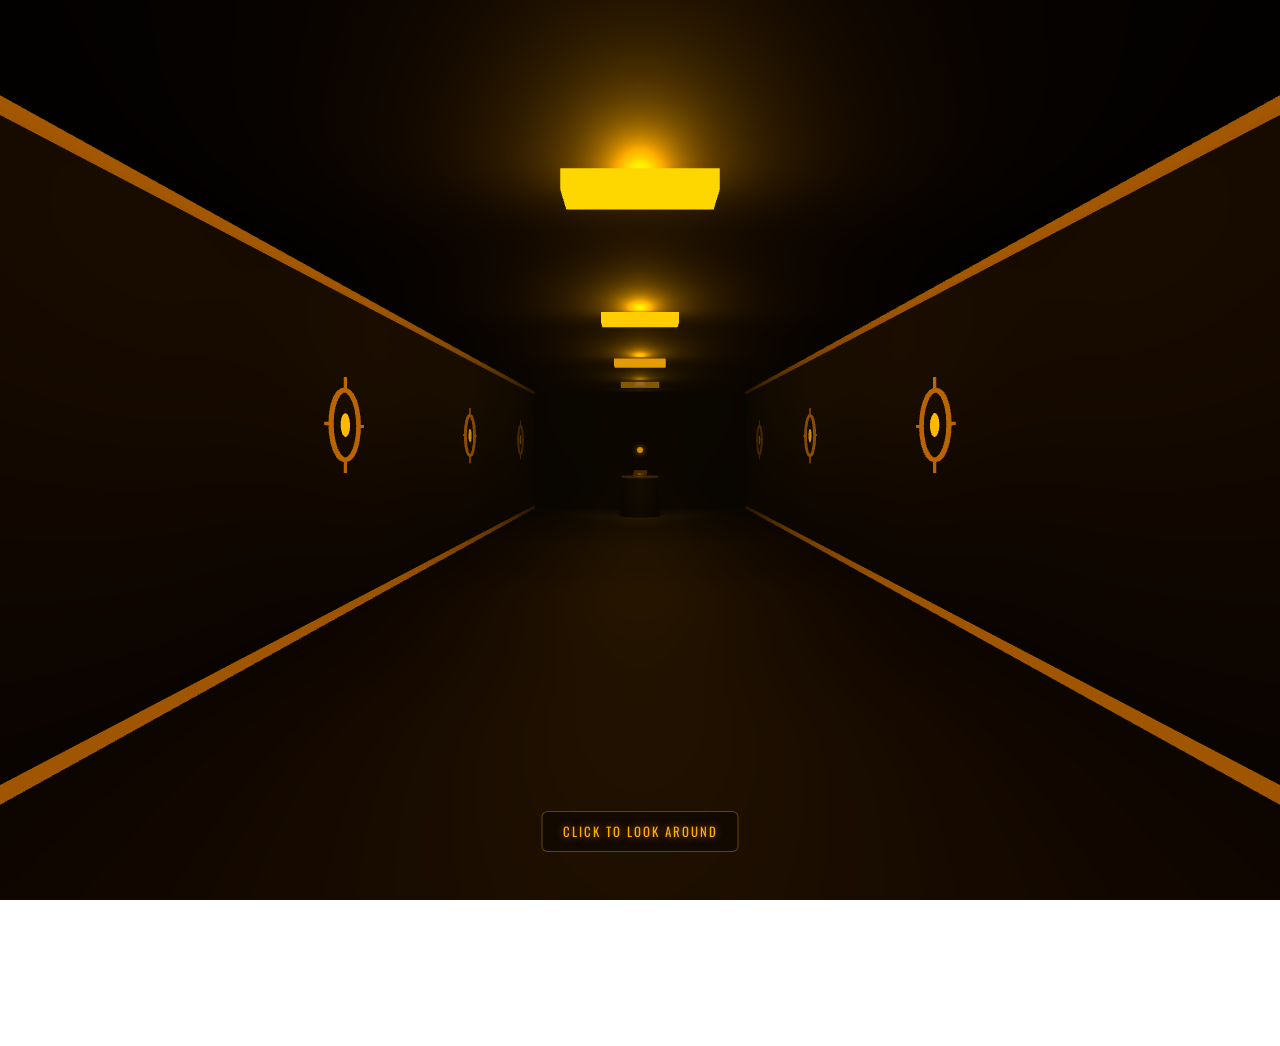
==== commit 01bae2fa: "Update script source paths to relative URLs" ====
--- a/index.html
+++ b/index.html
@@ -135,10 +135,10 @@
     </div>
   </div>
 
-  <script src="vendor/three.min.js"></script>
-  <script src="scene/tva-scene.js"></script>
-  <script src="scene/tva-intro.js"></script>
-  <script src="scene/tva-controls.js"></script>
+  <script src="./vendor/three.min.js"></script>
+  <script src="./scene/tva-scene.js"></script>
+  <script src="./scene/tva-intro.js"></script>
+  <script src="./scene/tva-controls.js"></script>
   <script src="function.js"></script>
 </body>
 </html>
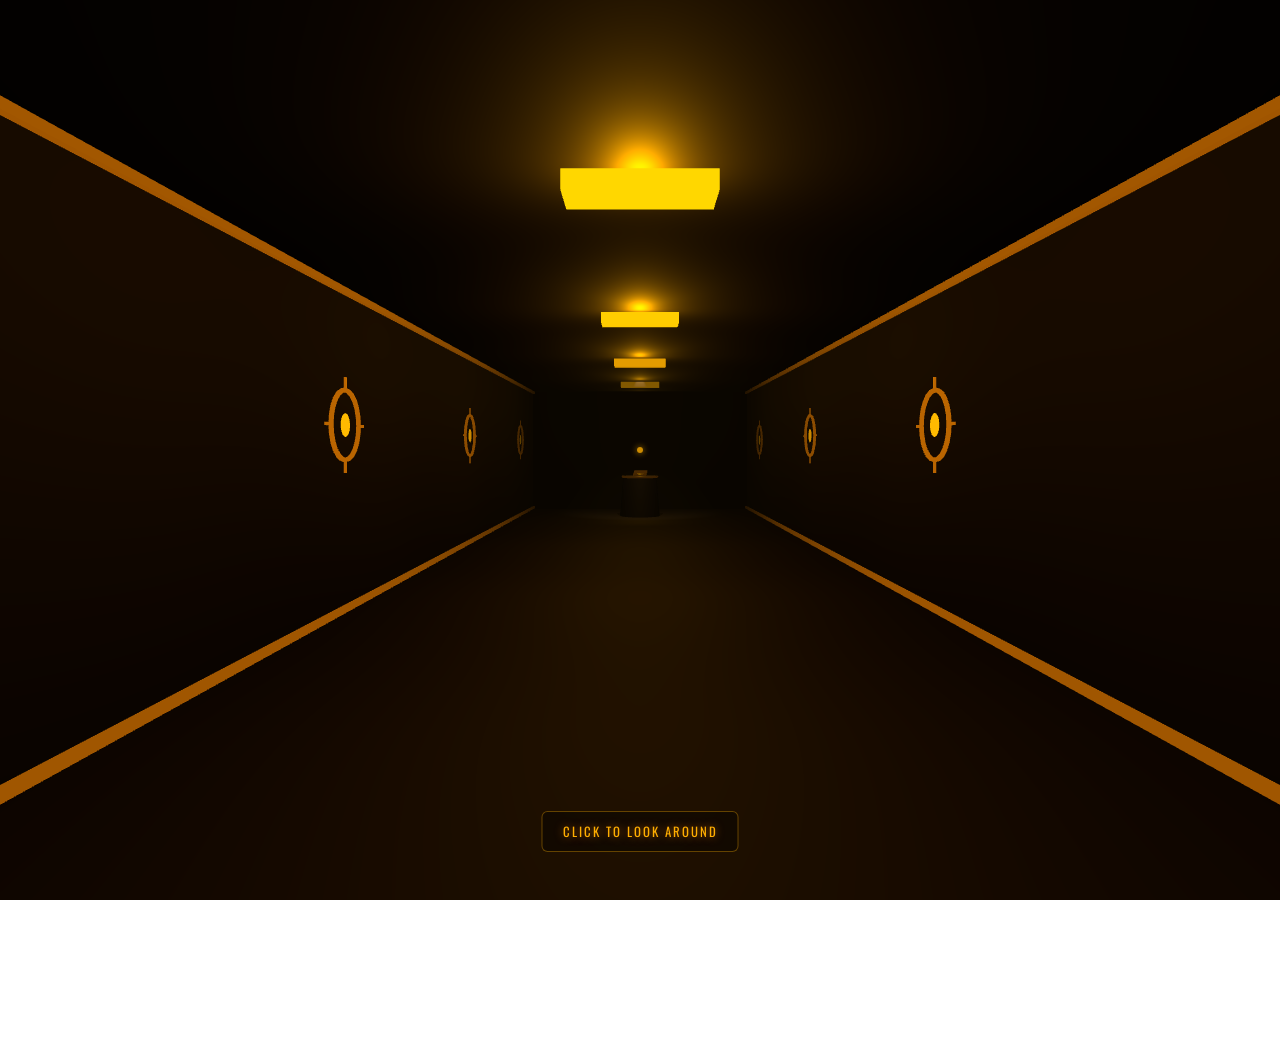
==== commit 4569e979: "Update script paths to relative URLs" ====
--- a/ui.css
+++ b/ui.css
@@ -820,6 +820,7 @@
   align-items: center;
   width: 70px;
   transition: transform 0.3s cubic-bezier(0.22, 1, 0.36, 1);
+   color: --tva-orange: #ff8c00;
 }
 .skills-icons div:hover {
   transform: translateY(-6px) rotateX(8deg);
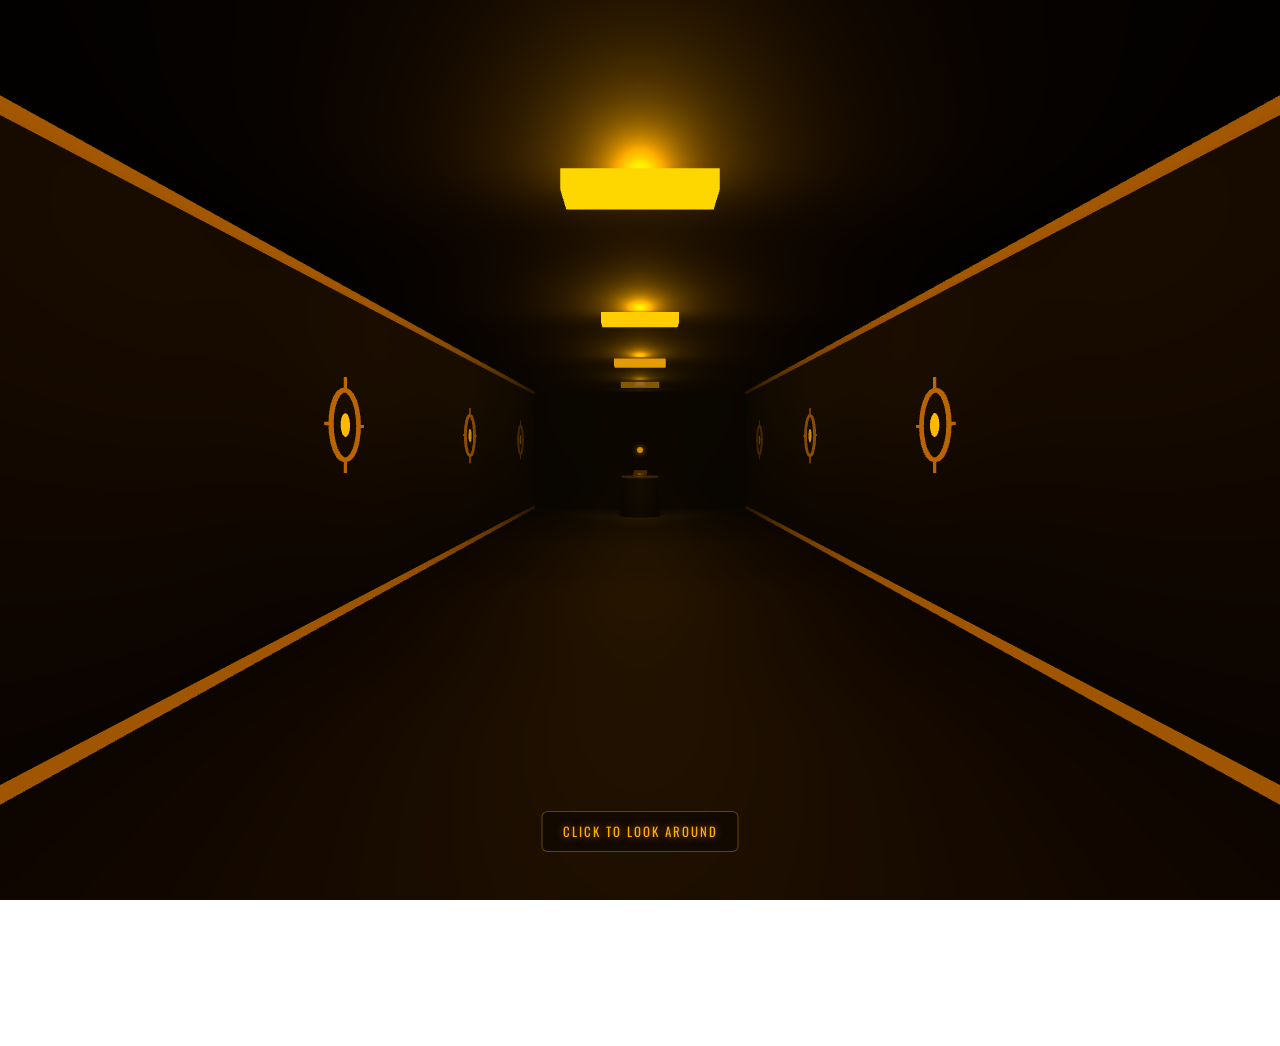
==== commit 93da44ab: "Update active link in grid menu to index.html" ====
--- a/index.html
+++ b/index.html
@@ -74,7 +74,7 @@
                 <!-- Grid Menu with Clickable Links -->
                 <div class="grid-menu">
                   <div class="menu-item">
-                    <a href="main.html" class="active-program">
+                    <a href="index.html" class="active-program">
                       <div class="menu-icon-wrap">
                         <svg class="nav-icon" viewBox="0 0 24 24"><path d="M12 3c4 2 4 16 0 18M12 3c-4 2-4 16 0 18M4 12h16" stroke-linecap="round"/><rect x="3" y="3" width="18" height="18" rx="2"/></svg>
                       </div>
@@ -119,7 +119,7 @@
             <section class="profile-card-container">
               <div class="profile-box fade-in">
                 <div class="profile-img-wrap">
-                  <img src="../portfolio copy/assets/personal pic.jpg" alt="ARGATE Profile Picture" class="profile-pic">
+                  <img src="./assets/personal pic.jpg" alt="ARGATE Profile Picture" class="profile-pic">
                 </div>
                 <div class="profile-info">
                   <h1 class="glitch-text" data-text="Hi, I am KD">Hi, I am KD</h1>
--- a/ui.css
+++ b/ui.css
@@ -820,6 +820,8 @@
   align-items: center;
   width: 70px;
   transition: transform 0.3s cubic-bezier(0.22, 1, 0.36, 1);
+}
+.skills-icon div span {
    color: --tva-orange: #ff8c00;
 }
 .skills-icons div:hover {
@@ -1274,47 +1276,47 @@
 
 .mm-sprite.sleeping { animation: mm-sleep 1.8s steps(1) infinite !important; }
 @keyframes mm-sleep {
-  0%, 16.6% { background-image: url('../portfolio/assets/projects/sleeping/miss-minute-sleeping-0.png'); }
-  16.7%, 33.2% { background-image: url('../portfolio/assets/projects/sleeping/miss-minute-sleeping-1.png'); }
-  33.3%, 49.8% { background-image: url('../portfolio/assets/projects/sleeping/miss-minute-sleeping-2.png'); }
-  50%, 66.5% { background-image: url('../portfolio/assets/projects/sleeping/miss-minute-sleeping-3.png'); }
-  66.6%, 83.1% { background-image: url('../portfolio/assets/projects/sleeping/miss-minute-sleeping-4.png'); }
-  83.2%, 100% { background-image: url('../portfolio/assets/projects/sleeping/miss-minute-sleeping-5.png'); }
+  0%, 16.6% { background-image: url('./assets/projects/sleeping/miss-minute-sleeping-0.png'); }
+  16.7%, 33.2% { background-image: url('./assets/projects/sleeping/miss-minute-sleeping-1.png'); }
+  33.3%, 49.8% { background-image: url('./assets/projects/sleeping/miss-minute-sleeping-2.png'); }
+  50%, 66.5% { background-image: url('./assets/projects/sleeping/miss-minute-sleeping-3.png'); }
+  66.6%, 83.1% { background-image: url('./assets/projects/sleeping/miss-minute-sleeping-4.png'); }
+  83.2%, 100% { background-image: url('./assets/projects/sleeping/miss-minute-sleeping-5.png'); }
 }
 
 .mm-sprite.walking { animation: mm-walk 0.9s steps(1) infinite !important; }
 @keyframes mm-walk {
-  0%, 11.1% { background-image: url('../portfolio/assets/projects/walking/miss-minute-walking-0.png'); }
-  11.2%, 22.2% { background-image: url('../portfolio/assets/projects/walking/miss-minute-walking-1.png'); }
-  22.3%, 33.3% { background-image: url('../portfolio/assets/projects/walking/miss-minute-walking-2.png'); }
-  33.4%, 44.4% { background-image: url('../portfolio/assets/projects/walking/miss-minute-walking-3.png'); }
-  44.5%, 55.5% { background-image: url('../portfolio/assets/projects/walking/miss-minute-walking-4.png'); }
-  55.6%, 66.6% { background-image: url('../portfolio/assets/projects/walking/miss-minute-walking-5.png'); }
-  66.7%, 77.7% { background-image: url('../portfolio/assets/projects/walking/miss-minute-walking-6.png'); }
-  77.8%, 88.8% { background-image: url('../portfolio/assets/projects/walking/miss-minute-walking-7.png'); }
-  88.9%, 100% { background-image: url('../portfolio/assets/projects/walking/miss-minute-walking-8.png'); }
+  0%, 11.1% { background-image: url('./assets/projects/walking/miss-minute-walking-0.png'); }
+  11.2%, 22.2% { background-image: url('./assets/projects/walking/miss-minute-walking-1.png'); }
+  22.3%, 33.3% { background-image: url('./assets/projects/walking/miss-minute-walking-2.png'); }
+  33.4%, 44.4% { background-image: url('./assets/projects/walking/miss-minute-walking-3.png'); }
+  44.5%, 55.5% { background-image: url('./assets/projects/walking/miss-minute-walking-4.png'); }
+  55.6%, 66.6% { background-image: url('./assets/projects/walking/miss-minute-walking-5.png'); }
+  66.7%, 77.7% { background-image: url('./assets/projects/walking/miss-minute-walking-6.png'); }
+  77.8%, 88.8% { background-image: url('./assets/projects/walking/miss-minute-walking-7.png'); }
+  88.9%, 100% { background-image: url('./assets/projects/walking/miss-minute-walking-8.png'); }
 }
 
 .mm-sprite.idle { animation: mm-idle 1.2s steps(1) infinite !important; }
 @keyframes mm-idle {
-  0%, 16.6% { background-image: url('../portfolio/assets/projects/idle/miss-minute-idle-0.png'); }
-  16.7%, 33.2% { background-image: url('../portfolio/assets/projects/idle/miss-minute-idle-1.png'); }
-  33.3%, 49.8% { background-image: url('../portfolio/assets/projects/idle/miss-minute-idle-2.png'); }
-  50%, 66.5% { background-image: url('../portfolio/assets/projects/idle/miss-minute-idle-3.png'); }
-  66.6%, 83.1% { background-image: url('../portfolio/assets/projects/idle/miss-minute-idle-4.png'); }
-  83.2%, 100% { background-image: url('../portfolio/assets/projects/idle/miss-minute-idle-5.png'); }
+  0%, 16.6% { background-image: url('./assets/projects/idle/miss-minute-idle-0.png'); }
+  16.7%, 33.2% { background-image: url('./assets/projects/idle/miss-minute-idle-1.png'); }
+  33.3%, 49.8% { background-image: url('./assets/projects/idle/miss-minute-idle-2.png'); }
+  50%, 66.5% { background-image: url('./assets/projects/idle/miss-minute-idle-3.png'); }
+  66.6%, 83.1% { background-image: url('./assets/projects/idle/miss-minute-idle-4.png'); }
+  83.2%, 100% { background-image: url('./assets/projects/idle/miss-minute-idle-5.png'); }
 }
 
 .mm-sprite.grab { animation: mm-grab 0.8s steps(1) infinite !important; }
 @keyframes mm-grab {
-  0%, 12.5% { background-image: url('../portfolio/assets/projects/grab/miss-minute-grab-0.png'); }
-  12.6%, 25% { background-image: url('../portfolio/assets/projects/grab/miss-minute-grab-1.png'); }
-  25.1%, 37.5% { background-image: url('../portfolio/assets/projects/grab/miss-minute-grab-2.png'); }
-  37.6%, 50% { background-image: url('../portfolio/assets/projects/grab/miss-minute-grab-3.png'); }
-  50.1%, 62.5% { background-image: url('../portfolio/assets/projects/grab/miss-minute-grab-4.png'); }
-  62.6%, 75% { background-image: url('../portfolio/assets/projects/grab/miss-minute-grab-5.png'); }
-  75.1%, 87.5% { background-image: url('../portfolio/assets/projects/grab/miss-minute-grab-6.png'); }
-  87.6%, 100% { background-image: url('../portfolio/assets/projects/grab/miss-minute-grab-7.png'); }
+  0%, 12.5% { background-image: url('./assets/projects/grab/miss-minute-grab-0.png'); }
+  12.6%, 25% { background-image: url('./assets/projects/grab/miss-minute-grab-1.png'); }
+  25.1%, 37.5% { background-image: url('./assets/projects/grab/miss-minute-grab-2.png'); }
+  37.6%, 50% { background-image: url('./assets/projects/grab/miss-minute-grab-3.png'); }
+  50.1%, 62.5% { background-image: url('./assets/projects/grab/miss-minute-grab-4.png'); }
+  62.6%, 75% { background-image: url('./assets/projects/grab/miss-minute-grab-5.png'); }
+  75.1%, 87.5% { background-image: url('./assets/projects/grab/miss-minute-grab-6.png'); }
+  87.6%, 100% { background-image: url('./assets/projects/grab/miss-minute-grab-7.png'); }
 }
 
 /* Speech Bubble */
